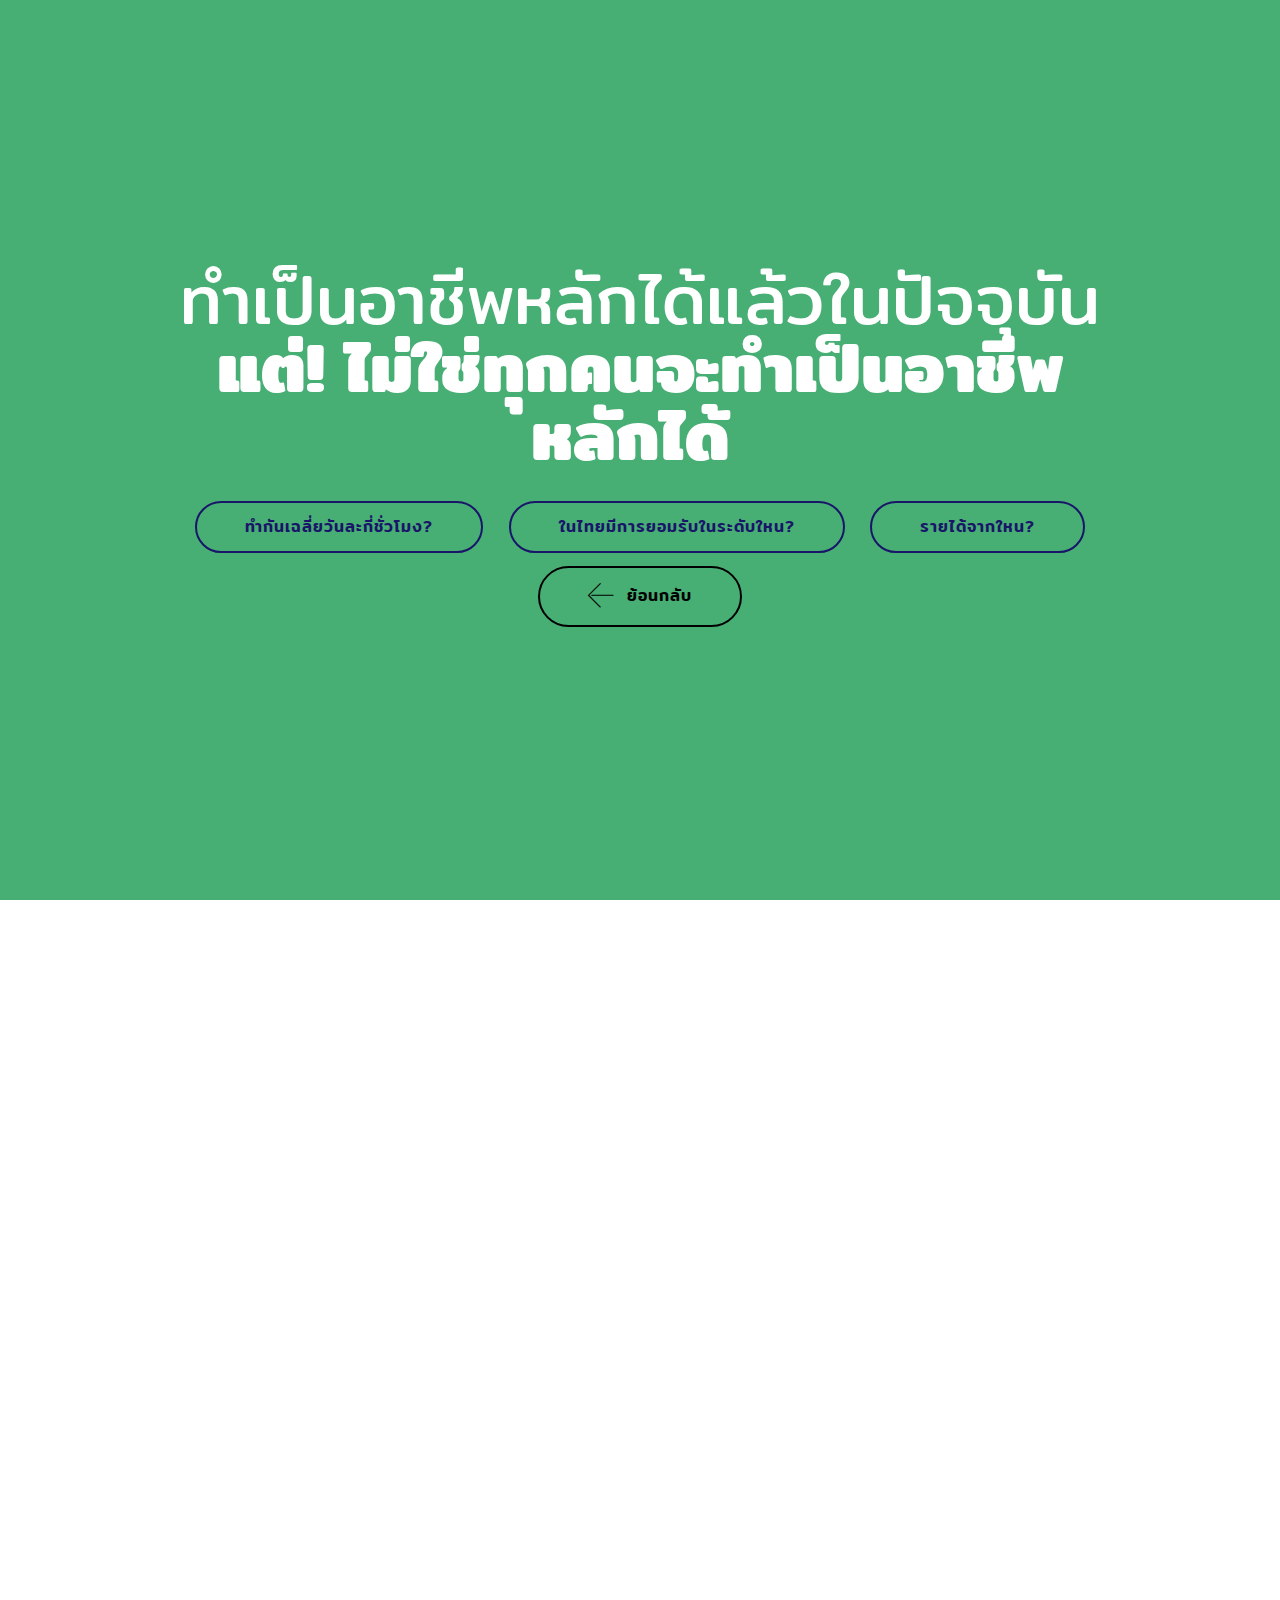
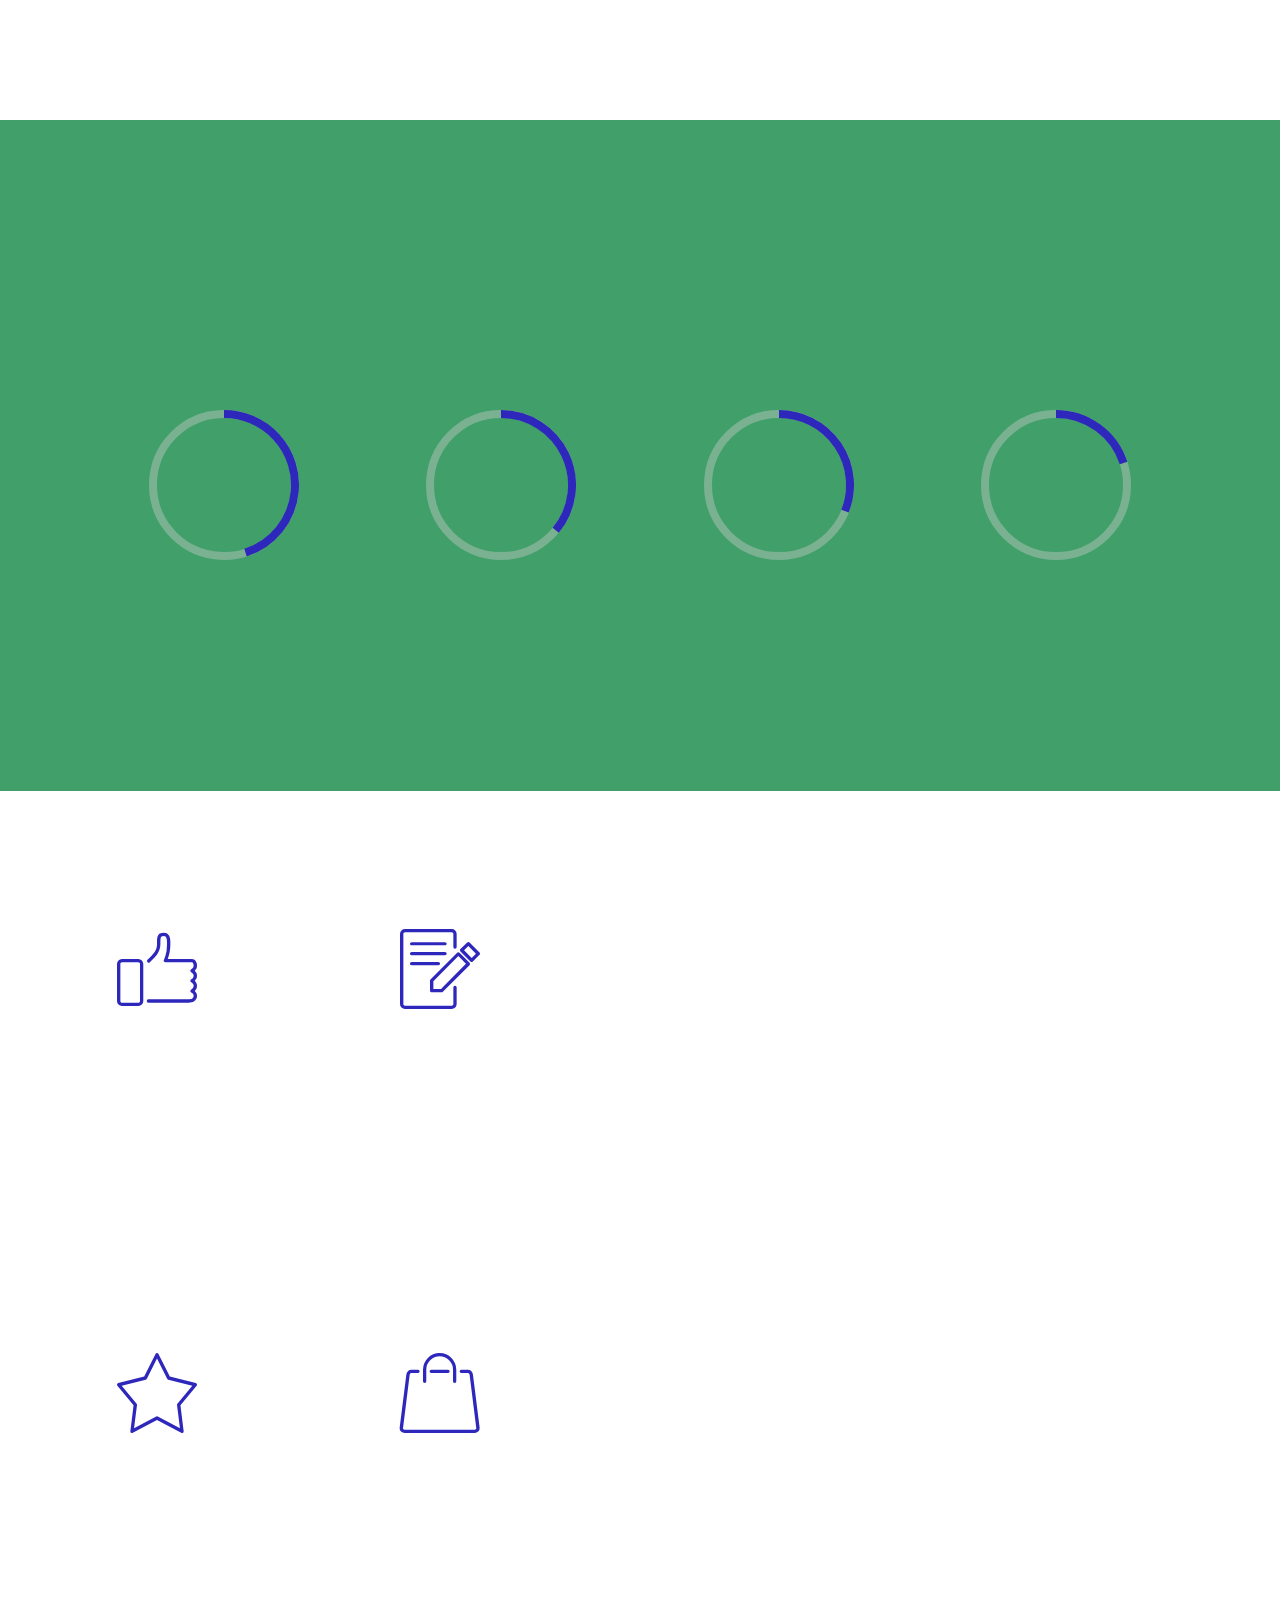
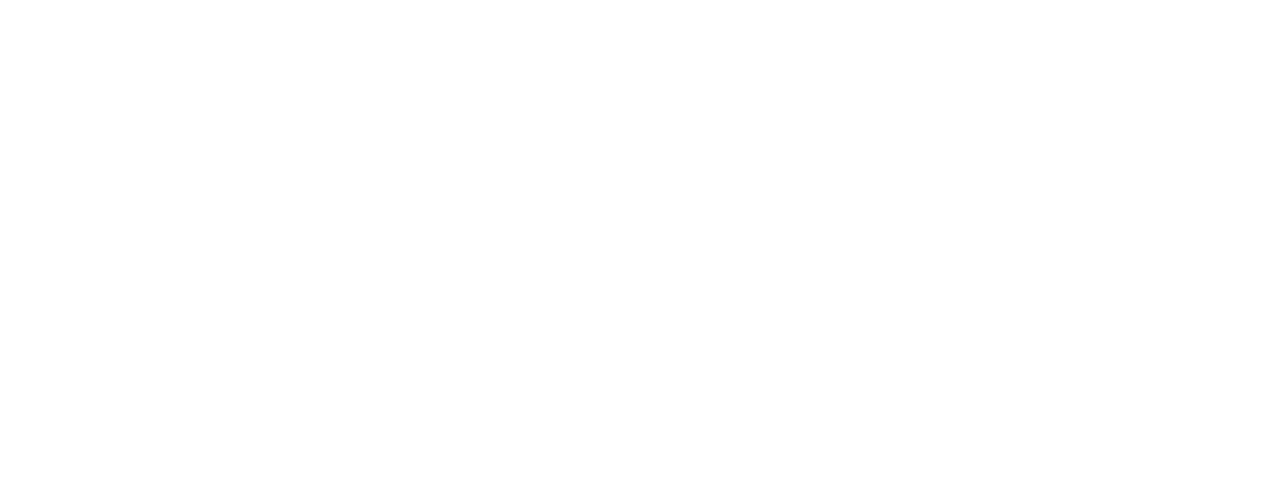
==== page1.html @ e16008a6 "create github pages" ====
<!DOCTYPE html>
<html  >
<head>
  <!-- Site made with Mobirise Website Builder v4.10.15, https://mobirise.com -->
  <meta charset="UTF-8">
  <meta http-equiv="X-UA-Compatible" content="IE=edge">
  <meta name="generator" content="Mobirise v4.10.15, mobirise.com">
  <meta name="viewport" content="width=device-width, initial-scale=1, minimum-scale=1">
  <link rel="shortcut icon" href="assets/images/logo4.png" type="image/x-icon">
  <meta name="description" content="Web Page Maker Description">
  
  <title>Page 1</title>
  <link rel="stylesheet" href="assets/web/assets/mobirise-icons/mobirise-icons.css">
  <link rel="stylesheet" href="assets/bootstrap/css/bootstrap.min.css">
  <link rel="stylesheet" href="assets/bootstrap/css/bootstrap-grid.min.css">
  <link rel="stylesheet" href="assets/bootstrap/css/bootstrap-reboot.min.css">
  <link rel="stylesheet" href="assets/tether/tether.min.css">
  <link rel="stylesheet" href="assets/animatecss/animate.min.css">
  <link rel="stylesheet" href="assets/as-pie-progress/css/progress.min.css">
  <link rel="stylesheet" href="assets/theme/css/style.css">
  <link rel="preload" as="style" href="assets/mobirise/css/mbr-additional.css"><link rel="stylesheet" href="assets/mobirise/css/mbr-additional.css" type="text/css">
  
  
  
</head>
<body>
  <section class="header1 cid-rEwu35DX99 mbr-fullscreen" id="header16-e">

    

    

    <div class="container">
        <div class="row justify-content-md-center">
            <div class="col-md-10 align-center">
                <h1 class="mbr-section-title mbr-bold pb-3 mbr-fonts-style display-1"><span style="font-weight: normal;">ทำเป็นอาชีพหลักได้แล้วในปัจจุบัน </span>แต่! ไม่ใช่ทุกคนจะทำเป็นอาชีพหลักได้&nbsp;</h1>
                
                
                <div class="mbr-section-btn"><a class="btn btn-md btn-primary-outline display-4" href="page1.html#features18-g">ทำกันเฉลี่ยวันละกี่ชั่วโมง?</a> <a class="btn btn-md btn-primary-outline display-4" href="page1.html#progress-bars3-h">ในไทยมีการยอมรับในระดับใหน?</a> <a class="btn btn-md btn-primary-outline display-4" href="page1.html#counters2-j">รายได้จากใหน?</a> <a class="btn btn-md btn-black-outline display-4" href="index.html#header16-8"><span class="mbri-left mbr-iconfont mbr-iconfont-btn"></span>ย้อนกลับ</a></div>
            </div>
        </div>
    </div>

</section>

<section class="engine"><a href="https://mobirise.info/e">make your own website for free</a></section><section class="features18 popup-btn-cards cid-rEwyygquPa" id="features18-g">

    

    
    <div class="container">
        <h2 class="mbr-section-title pb-3 align-center mbr-fonts-style display-2"><strong>
            ทำกันเฉลี่ยวันละกี่ชั่วโมง?
        </strong></h2>
        <h3 class="mbr-section-subtitle display-5 align-center mbr-fonts-style mbr-light">ตามปกติจะขึ่นอยู่กับเกมส์ที่เล่นโดยเฉลี่ยการเล่นจะอยู่ที่ 1 ชั่วโมงขึ้นไปต่อการ Live stream หนึ่งรอบ</h3>
        <div class="media-container-row pt-5 ">
            <div class="card p-3 col-12 col-md-6 col-lg-4">
                <div class="card-wrapper ">
                    <div class="card-img">
                        <div class="mbr-overlay"></div>
                        
                        <img src="assets/images/-300x168.jpg" alt="Mobirise" title="">
                    </div>
                    
                </div>
            </div>
            <div class="card p-3 col-12 col-md-6 col-lg-4">
                <div class="card-wrapper">
                    <div class="card-img">
                        <div class="mbr-overlay"></div>
                        
                        <img src="assets/images/-2-292x173.jpg" alt="Mobirise" title="">
                    </div>
                    
                </div>
            </div>

            <div class="card p-3 col-12 col-md-6 col-lg-4">
                <div class="card-wrapper">
                    <div class="card-img">
                        <div class="mbr-overlay"></div>
                        
                        <img src="assets/images/722x371-3x-676x347.jpg" alt="Mobirise" title="">
                    </div>
                    
                </div>
            </div>

            
        </div>
    </div>
</section>

<section class="mbr-section content8 cid-rEwJ6Wqmtg" id="content8-m">

    

    <div class="container">
        <div class="media-container-row title">
            <div class="col-12 col-md-8">
                <div class="mbr-section-btn align-center"><a class="btn btn-black-outline display-4" href="page1.html#header16-e"><span class="mbri-up mbr-iconfont mbr-iconfont-btn"></span>ย้อนกลับ</a></div>
            </div>
        </div>
    </div>
</section>

<section class="progress-bars3 cid-rEwzqgrZyj" id="progress-bars3-h">
 
     

    
    
    <div class="container">
        <h2 class="mbr-section-title pb-3 align-center mbr-fonts-style display-2"><strong>
            ในไทยมีการยอมรับในระดับใหน?
        </strong></h2>

        <h3 class="mbr-section-subtitle mbr-fonts-style display-5">ปัจจุบันมีการให้ความสนใจมากขึ้นดูได้ขากข้อมูลกสรดู Video Streaming (98%) ข้อมูลจาก <strong><a href="https://www.marketingoops.com/reports/global-and-thailand-digital-trend-2019/">คลิก</a></strong></h3>
    
        <div class="media-container-row pt-5 mt-2">
            <div class="card p-3 align-center">
                <div class="wrap">
                    <div class="pie_progress progress1" role="progressbar" data-goal="53">
                        <p class="pie_progress__number mbr-fonts-style display-5">53%</p>
                    </div>
                </div> 
                <div class="mbr-crt-title pt-3">
                    <h4 class="card-title py-2 mbr-fonts-style display-5">
                        ทีวีออนไลน์
                    </h4>
                </div>                 
            </div>

            <div class="card p-3 align-center">
                <div class="wrap">
                    <div class="pie_progress progress2" role="progressbar" data-goal="36">
                        <p class="pie_progress__number mbr-fonts-style display-5">36%</p>
                    </div>
                </div> 
                <div class="mbr-crt-title pt-3">
                    <h4 class="card-title py-2 mbr-fonts-style display-5">Game Streaming</h4>
                </div>                 
            </div>

            <div class="card p-3 align-center">
                <div class="wrap">
                    <div class="pie_progress progress3" role="progressbar" data-goal="31">
                        <p class="pie_progress__number mbr-fonts-style display-5"></p>
                    </div>
                </div> 
                <div class="mbr-crt-title pt-3">
                    <h4 class="card-title py-2 mbr-fonts-style display-5">ดู Live Game Streaming</h4>
                </div>                 
            </div>

            <div class="card p-3 align-center">
                <div class="wrap">
                    <div class="pie_progress progress4" role="progressbar" data-goal="20">
                        <p class="pie_progress__number mbr-fonts-style display-5"></p>
                    </div>
                </div> 
                <div class="mbr-crt-title pt-3">
                    <h4 class="card-title py-2 mbr-fonts-style display-5">ดูการแข่งขัน <br>E-Sport</h4>
                </div>                 
            </div>

            

            
        </div>
</div></section>

<section class="counters2 counters cid-rEwF3wjuzV" id="counters2-j">

    

    

    <div class="container pt-4 mt-2">
        <div class="media-container-row">
            <div class="media-block" style="width: 49%;">
                <h2 class="mbr-section-title pb-3 align-left mbr-fonts-style display-2"><strong>
                    รายได้จากใหน ?
                </strong></h2>
                <h3 class="mbr-section-subtitle pb-5 align-left mbr-fonts-style display-5">
                    ภาพการซื้อดาวใน facebook</h3>
                <div class="mbr-figure">
                    <img src="assets/images/36285405-841039262762865-1283613047276961792-n-650x520.jpg" alt="" title="">
                </div>
            </div>
            <div class="cards-block">
                <div class="cards-container">
                    <div class="card px-3 align-left col-12 col-md-6">
                        <div class="panel-item p-3">
                            <div class="card-img pb-3">
                                <span class="mbr-iconfont pr-2 mbri-like" style="color: rgb(46, 39, 188); fill: rgb(46, 39, 188);"></span>
                                <h3 class="count py-3 mbr-fonts-style display-2">ยอดคนดู</h3>
                            </div>
                            <div class="card-text">
                                
                                <p class="mbr-content-text mbr-fonts-style display-7">
                                    ยอดคนดูบางช่องทางคิดตาม จำนวนการดูการ Live stream</p>
                            </div>
                        </div>
                    </div>
                    <div class="card px-3 align-left col-12 col-md-6">
                        <div class="panel-item p-3">
                            <div class="card-img pb-3">
                                <span class="mbr-iconfont pr-2 mbri-edit" style="color: rgb(46, 39, 188); fill: rgb(46, 39, 188);"></span>
                                <h3 class="count py-3 mbr-fonts-style display-2">สัญญา</h3>
                            </div>
                            <div class="card-text">
                                
                                <p class="mbr-content-text mbr-fonts-style display-7">
                                    ช่องทางการ Live stream ให้สัญญากับ streamer เพื่อเข้ามาทำการ Live stream กับตน</p>
                            </div>
                        </div>
                    </div>
                    <div class="card px-3 align-left col-12 col-md-6">
                        <div class="panel-item p-3">
                            <div class="card-img pb-3">
                                <span class="mbr-iconfont pr-2 mbri-star" style="color: rgb(46, 39, 188); fill: rgb(46, 39, 188);"></span>
                                <h3 class="count py-3 mbr-fonts-style display-2">การสนับสนุน</h3>
                            </div>
                            <div class="card-text">
                                
                                <p class="mbr-content-text mbr-fonts-style display-7">
                                        คือการ donate เพื่อสนับสนุนให้ตยที่เป็น streamer มีช่องทางรายได้เพิ่มตามความชอบ</p>
                            </div>
                        </div>
                    </div>
                    <div class="card px-3 align-left col-12 col-md-6">
                        <div class="panel-item p-3">
                            <div class="card-img pb-3">
                                <span class="mbr-iconfont pr-2 mbri-shopping-bag" style="color: rgb(46, 39, 188); fill: rgb(46, 39, 188);"></span>
                                <h3 class="count py-3 mbr-fonts-style display-2">Sponser</h3>
                            </div>
                            <div class="card-texts">
                                
                                <p class="mbr-content-text mbr-fonts-style display-7">เจ้าของสินค้านำมาให้ streamer<br>โปรโมทของให้</p>
                            </div>
                        </div>
                    </div>
                </div>
            </div>
        </div>
    </div>
</section>

<section class="mbr-section content8 cid-rEwIGgQJHx" id="content8-l">

    

    <div class="container">
        <div class="media-container-row title">
            <div class="col-12 col-md-8">
                <div class="mbr-section-btn align-center"><a class="btn btn-black-outline display-4" href="page1.html#header16-e"><span class="mbri-up mbr-iconfont mbr-iconfont-btn"></span>ย้อนกลับ</a></div>
            </div>
        </div>
    </div>
</section>


  <script src="assets/web/assets/jquery/jquery.min.js"></script>
  <script src="assets/popper/popper.min.js"></script>
  <script src="assets/bootstrap/js/bootstrap.min.js"></script>
  <script src="assets/tether/tether.min.js"></script>
  <script src="assets/viewportchecker/jquery.viewportchecker.js"></script>
  <script src="assets/mbr-popup-btns/mbr-popup-btns.js"></script>
  <script src="assets/as-pie-progress/jquery-as-pie-progress.min.js"></script>
  <script src="assets/smoothscroll/smooth-scroll.js"></script>
  <script src="assets/theme/js/script.js"></script>
  
  
 <div id="scrollToTop" class="scrollToTop mbr-arrow-up"><a style="text-align: center;"><i class="mbr-arrow-up-icon mbr-arrow-up-icon-cm cm-icon cm-icon-smallarrow-up"></i></a></div>
    <input name="animation" type="hidden">
  </body>
</html>
---- assets/web/assets/mobirise-icons/mobirise-icons.css ----
@font-face {
  font-family: 'MobiriseIcons';
  src:  url('mobirise-icons.eot?spat4u');
  src:  url('mobirise-icons.eot?spat4u#iefix') format('embedded-opentype'),
    url('mobirise-icons.ttf?spat4u') format('truetype'),
    url('mobirise-icons.woff?spat4u') format('woff'),
    url('mobirise-icons.svg?spat4u#MobiriseIcons') format('svg');
  font-weight: normal;
  font-style: normal;
  font-display: swap;
}

[class^="mbri-"], [class*=" mbri-"] {
  /* use !important to prevent issues with browser extensions that change fonts */
  font-family: MobiriseIcons !important;
  speak: none;
  font-style: normal;
  font-weight: normal;
  font-variant: normal;
  text-transform: none;
  line-height: 1;

  /* Better Font Rendering =========== */
  -webkit-font-smoothing: antialiased;
  -moz-osx-font-smoothing: grayscale;
}

.mbri-add-submenu:before {
  content: "\e900";
}
.mbri-alert:before {
  content: "\e901";
}
.mbri-align-center:before {
  content: "\e902";
}
.mbri-align-justify:before {
  content: "\e903";
}
.mbri-align-left:before {
  content: "\e904";
}
.mbri-align-right:before {
  content: "\e905";
}
.mbri-android:before {
  content: "\e906";
}
.mbri-apple:before {
  content: "\e907";
}
.mbri-arrow-down:before {
  content: "\e908";
}
.mbri-arrow-next:before {
  content: "\e909";
}
.mbri-arrow-prev:before {
  content: "\e90a";
}
.mbri-arrow-up:before {
  content: "\e90b";
}
.mbri-bold:before {
  content: "\e90c";
}
.mbri-bookmark:before {
  content: "\e90d";
}
.mbri-bootstrap:before {
  content: "\e90e";
}
.mbri-briefcase:before {
  content: "\e90f";
}
.mbri-browse:before {
  content: "\e910";
}
.mbri-bulleted-list:before {
  content: "\e911";
}
.mbri-calendar:before {
  content: "\e912";
}
.mbri-camera:before {
  content: "\e913";
}
.mbri-cart-add:before {
  content: "\e914";
}
.mbri-cart-full:before {
  content: "\e915";
}
.mbri-cash:before {
  content: "\e916";
}
.mbri-change-style:before {
  content: "\e917";
}
.mbri-chat:before {
  content: "\e918";
}
.mbri-clock:before {
  content: "\e919";
}
.mbri-close:before {
  content: "\e91a";
}
.mbri-cloud:before {
  content: "\e91b";
}
.mbri-code:before {
  content: "\e91c";
}
.mbri-contact-form:before {
  content: "\e91d";
}
.mbri-credit-card:before {
  content: "\e91e";
}
.mbri-cursor-click:before {
  content: "\e91f";
}
.mbri-cust-feedback:before {
  content: "\e920";
}
.mbri-database:before {
  content: "\e921";
}
.mbri-delivery:before {
  content: "\e922";
}
.mbri-desktop:before {
  content: "\e923";
}
.mbri-devices:before {
  content: "\e924";
}
.mbri-down:before {
  content: "\e925";
}
.mbri-download:before {
  content: "\e989";
}
.mbri-drag-n-drop:before {
  content: "\e927";
}
.mbri-drag-n-drop2:before {
  content: "\e928";
}
.mbri-edit:before {
  content: "\e929";
}
.mbri-edit2:before {
  content: "\e92a";
}
.mbri-error:before {
  content: "\e92b";
}
.mbri-extension:before {
  content: "\e92c";
}
.mbri-features:before {
  content: "\e92d";
}
.mbri-file:before {
  content: "\e92e";
}
.mbri-flag:before {
  content: "\e92f";
}
.mbri-folder:before {
  content: "\e930";
}
.mbri-gift:before {
  content: "\e931";
}
.mbri-github:before {
  content: "\e932";
}
.mbri-globe:before {
  content: "\e933";
}
.mbri-globe-2:before {
  content: "\e934";
}
.mbri-growing-chart:before {
  content: "\e935";
}
.mbri-hearth:before {
  content: "\e936";
}
.mbri-help:before {
  content: "\e937";
}
.mbri-home:before {
  content: "\e938";
}
.mbri-hot-cup:before {
  content: "\e939";
}
.mbri-idea:before {
  content: "\e93a";
}
.mbri-image-gallery:before {
  content: "\e93b";
}
.mbri-image-slider:before {
  content: "\e93c";
}
.mbri-info:before {
  content: "\e93d";
}
.mbri-italic:before {
  content: "\e93e";
}
.mbri-key:before {
  content: "\e93f";
}
.mbri-laptop:before {
  content: "\e940";
}
.mbri-layers:before {
  content: "\e941";
}
.mbri-left-right:before {
  content: "\e942";
}
.mbri-left:before {
  content: "\e943";
}
.mbri-letter:before {
  content: "\e944";
}
.mbri-like:before {
  content: "\e945";
}
.mbri-link:before {
  content: "\e946";
}
.mbri-lock:before {
  content: "\e947";
}
.mbri-login:before {
  content: "\e948";
}
.mbri-logout:before {
  content: "\e949";
}
.mbri-magic-stick:before {
  content: "\e94a";
}
.mbri-map-pin:before {
  content: "\e94b";
}
.mbri-menu:before {
  content: "\e94c";
}
.mbri-mobile:before {
  content: "\e94d";
}
.mbri-mobile2:before {
  content: "\e94e";
}
.mbri-mobirise:before {
  content: "\e94f";
}
.mbri-more-horizontal:before {
  content: "\e950";
}
.mbri-more-vertical:before {
  content: "\e951";
}
.mbri-music:before {
  content: "\e952";
}
.mbri-new-file:before {
  content: "\e953";
}
.mbri-numbered-list:before {
  content: "\e954";
}
.mbri-opened-folder:before {
  content: "\e955";
}
.mbri-pages:before {
  content: "\e956";
}
.mbri-paper-plane:before {
  content: "\e957";
}
.mbri-paperclip:before {
  content: "\e958";
}
.mbri-photo:before {
  content: "\e959";
}
.mbri-photos:before {
  content: "\e95a";
}
.mbri-pin:before {
  content: "\e95b";
}
.mbri-play:before {
  content: "\e95c";
}
.mbri-plus:before {
  content: "\e95d";
}
.mbri-preview:before {
  content: "\e95e";
}
.mbri-print:before {
  content: "\e95f";
}
.mbri-protect:before {
  content: "\e960";
}
.mbri-question:before {
  content: "\e961";
}
.mbri-quote-left:before {
  content: "\e962";
}
.mbri-quote-right:before {
  content: "\e963";
}
.mbri-refresh:before {
  content: "\e964";
}
.mbri-responsive:before {
  content: "\e965";
}
.mbri-right:before {
  content: "\e966";
}
.mbri-rocket:before {
  content: "\e967";
}
.mbri-sad-face:before {
  content: "\e968";
}
.mbri-sale:before {
  content: "\e969";
}
.mbri-save:before {
  content: "\e96a";
}
.mbri-search:before {
  content: "\e96b";
}
.mbri-setting:before {
  content: "\e96c";
}
.mbri-setting2:before {
  content: "\e96d";
}
.mbri-setting3:before {
  content: "\e96e";
}
.mbri-share:before {
  content: "\e96f";
}
.mbri-shopping-bag:before {
  content: "\e970";
}
.mbri-shopping-basket:before {
  content: "\e971";
}
.mbri-shopping-cart:before {
  content: "\e972";
}
.mbri-sites:before {
  content: "\e973";
}
.mbri-smile-face:before {
  content: "\e974";
}
.mbri-speed:before {
  content: "\e975";
}
.mbri-star:before {
  content: "\e976";
}
.mbri-success:before {
  content: "\e977";
}
.mbri-sun:before {
  content: "\e978";
}
.mbri-sun2:before {
  content: "\e979";
}
.mbri-tablet:before {
  content: "\e97a";
}
.mbri-tablet-vertical:before {
  content: "\e97b";
}
.mbri-target:before {
  content: "\e97c";
}
.mbri-timer:before {
  content: "\e97d";
}
.mbri-to-ftp:before {
  content: "\e97e";
}
.mbri-to-local-drive:before {
  content: "\e97f";
}
.mbri-touch-swipe:before {
  content: "\e980";
}
.mbri-touch:before {
  content: "\e981";
}
.mbri-trash:before {
  content: "\e982";
}
.mbri-underline:before {
  content: "\e983";
}
.mbri-unlink:before {
  content: "\e984";
}
.mbri-unlock:before {
  content: "\e985";
}
.mbri-up-down:before {
  content: "\e986";
}
.mbri-up:before {
  content: "\e987";
}
.mbri-update:before {
  content: "\e988";
}
.mbri-upload:before {
 content: "\e926"; 
}
.mbri-user:before {
  content: "\e98a";
}
.mbri-user2:before {
  content: "\e98b";
}
.mbri-users:before {
  content: "\e98c";
}
.mbri-video:before {
  content: "\e98d";
}
.mbri-video-play:before {
  content: "\e98e";
}
.mbri-watch:before {
  content: "\e98f";
}
.mbri-website-theme:before {
  content: "\e990";
}
.mbri-wifi:before {
  content: "\e991";
}
.mbri-windows:before {
  content: "\e992";
}
.mbri-zoom-out:before {
  content: "\e993";
}
.mbri-redo:before {
  content: "\e994";
}
.mbri-undo:before {
  content: "\e995";
}
---- assets/as-pie-progress/css/progress.min.css ----
/**
* jQuery asPieProgress
* A jQuery plugin that animate the progress bar
* Compiled: Fri Sep 02 2016 14:07:00 GMT+0800 (CST)
* @version v0.3.4
* @link https://github.com/amazingSurge/jquery-asPieProgress
* @copyright LGPL-3.0
*/
.pie_progress{position:relative;text-align:center;-webkit-transform-style:preserve-3d;transform-style:preserve-3d}.pie_progress svg{margin:0 auto}.pie_progress__content,.pie_progress__icon,.pie_progress__label,.pie_progress__number{position:absolute;top:50%;left:0;width:100%;-webkit-transform:translateY(-50%);-ms-transform:translateY(-50%);transform:translateY(-50%)}.pie_progress__number{font-size:42px}.pie_progress__label{margin-top:32px;font-size:12px}.pie_progress__svg{position:relative;display:inline-block;width:100%;padding-bottom:100%;overflow:hidden;vertical-align:middle}.pie_progress__svg svg{position:absolute;top:0;left:0;display:inline-block}
---- assets/theme/css/style.css ----
/*!
 * Mobirise v4 theme (https://mobirise.com/)
 * Copyright 2017 Mobirise
 */
section {
  background-color: #eeeeee;
}

body {
  font-style: normal;
  line-height: 1.5;
}

section,
.container,
.container-fluid {
  position: relative;
  word-wrap: break-word;
}

a.mbr-iconfont:hover {
  text-decoration: none;
}

.article .lead p,
.article .lead ul,
.article .lead ol,
.article .lead pre,
.article .lead blockquote {
  margin-bottom: 0;
}

ul,
ol,
pre,
blockquote {
  margin-bottom: 2.3125rem;
}

pre {
  background: #f4f4f4;
  padding: 10px 24px;
  white-space: pre-wrap;
}

.inactive {
  -webkit-user-select: none;
  -moz-user-select: none;
  -ms-user-select: none;
  user-select: none;
  pointer-events: none;
  -webkit-user-drag: none;
  user-drag: none;
}

.mbr-section__comments .row {
  justify-content: center;
  -webkit-justify-content: center;
}

a {
  font-style: normal;
  font-weight: 400;
  cursor: pointer;
}

a, a:hover {
  text-decoration: none;
}

figure {
  margin-bottom: 0;
}

body {
  color: #232323;
}

h1,
h2,
h3,
h4,
h5,
h6,
.h1,
.h2,
.h3,
.h4,
.h5,
.h6,
.display-1,
.display-2,
.display-3,
.display-4 {
  line-height: 1;
  word-break: break-word;
  word-wrap: break-word;
}

b,
strong {
  font-weight: bold;
}

blockquote {
  padding: 10px 0 10px 20px;
  position: relative;
  border-left: 2px solid;
  border-color: #ff3366;
}

input:-webkit-autofill, input:-webkit-autofill:hover, input:-webkit-autofill:focus, input:-webkit-autofill:active {
  transition-delay: 9999s;
  transition-property: background-color, color;
}

textarea[type='hidden'] {
  display: none;
}

body {
  position: relative;
}

section {
  background-position: 50% 50%;
  background-repeat: no-repeat;
  background-size: cover;
}

section .mbr-background-video,
section .mbr-background-video-preview {
  position: absolute;
  bottom: 0;
  left: 0;
  right: 0;
  top: 0;
}

.hidden {
  visibility: hidden;
}

.mbr-z-index20 {
  z-index: 20;
}

/*! Base colors */
.mbr-white {
  color: #ffffff;
}

.mbr-black {
  color: #000000;
}

.mbr-bg-white {
  background-color: #ffffff;
}

.mbr-bg-black {
  background-color: #000000;
}

/*! Text-aligns */
.align-left {
  text-align: left;
}

.align-center {
  text-align: center;
}

.align-right {
  text-align: right;
}

@media (max-width: 767px) {
  .align-left,
  .align-center,
  .align-right,
  .mbr-section-btn,
  .mbr-section-title {
    text-align: center;
  }
}

/*! Font-weight  */
.mbr-light {
  font-weight: 300;
}

.mbr-regular {
  font-weight: 400;
}

.mbr-semibold {
  font-weight: 500;
}

.mbr-bold {
  font-weight: 700;
}

/*! Media  */
.media-size-item {
  -webkit-flex: 1 1 auto;
  -moz-flex: 1 1 auto;
  -ms-flex: 1 1 auto;
  -o-flex: 1 1 auto;
  flex: 1 1 auto;
}

.media-content {
  -webkit-flex-basis: 100%;
  flex-basis: 100%;
}

.media-container-row {
  display: -ms-flexbox;
  display: -webkit-flex;
  display: flex;
  -webkit-flex-direction: row;
  -ms-flex-direction: row;
  flex-direction: row;
  -webkit-flex-wrap: wrap;
  -ms-flex-wrap: wrap;
  flex-wrap: wrap;
  -webkit-justify-content: center;
  -ms-flex-pack: center;
  justify-content: center;
  -webkit-align-content: center;
  -ms-flex-line-pack: center;
  align-content: center;
  -webkit-align-items: start;
  -ms-flex-align: start;
  align-items: start;
}

.media-container-row .media-size-item {
  width: 400px;
}

.media-container-column {
  display: -ms-flexbox;
  display: -webkit-flex;
  display: flex;
  -webkit-flex-direction: column;
  -ms-flex-direction: column;
  flex-direction: column;
  -webkit-flex-wrap: wrap;
  -ms-flex-wrap: wrap;
  flex-wrap: wrap;
  -webkit-justify-content: center;
  -ms-flex-pack: center;
  justify-content: center;
  -webkit-align-content: center;
  -ms-flex-line-pack: center;
  align-content: center;
  -webkit-align-items: stretch;
  -ms-flex-align: stretch;
  align-items: stretch;
}

.media-container-column > * {
  width: 100%;
}

@media (min-width: 992px) {
  .media-container-row {
    -webkit-flex-wrap: nowrap;
    -ms-flex-wrap: nowrap;
    flex-wrap: nowrap;
  }
}

figure {
  overflow: hidden;
}

figure[mbr-media-size] {
  transition: width 0.1s;
}

.mbr-figure img,
.mbr-figure iframe {
  display: block;
  width: 100%;
}

.card {
  background-color: transparent;
  border: none;
}

.card-box {
  width: 100%;
}

.card-img {
  text-align: center;
  flex-shrink: 0;
  -webkit-flex-shrink: 0;
}

.media {
  max-width: 100%;
  margin: 0 auto;
}

.mbr-figure {
  -ms-flex-item-align: center;
  -ms-grid-row-align: center;
  -webkit-align-self: center;
  align-self: center;
}

.media-container > div {
  max-width: 100%;
}

.mbr-figure img,
.card-img img {
  width: 100%;
}

@media (max-width: 991px) {
  .media-size-item {
    width: auto !important;
  }
  .media {
    width: auto;
  }
  .mbr-figure {
    width: 100% !important;
  }
}

/*! Buttons */
.btn {
  font-weight: 500;
  border-width: 2px;
  font-style: normal;
  letter-spacing: 1px;
  margin: .4rem .8rem;
  white-space: normal;
  -webkit-transition: all .3s ease-in-out;
  -moz-transition: all .3s ease-in-out;
  transition: all .3s ease-in-out;
  display: inline-flex;
  align-items: center;
  justify-content: center;
  word-break: break-word;
  -webkit-align-items: center;
  -webkit-justify-content: center;
  display: -webkit-inline-flex;
}

.btn-sm {
  font-weight: 500;
  letter-spacing: 1px;
  -webkit-transition: all .3s ease-in-out;
  -moz-transition: all .3s ease-in-out;
  transition: all .3s ease-in-out;
}

.btn-md {
  font-weight: 500;
  letter-spacing: 1px;
  margin: .4rem .8rem !important;
  -webkit-transition: all .3s ease-in-out;
  -moz-transition: all .3s ease-in-out;
  transition: all .3s ease-in-out;
}

.btn-lg {
  font-weight: 500;
  letter-spacing: 1px;
  margin: .4rem .8rem !important;
  -webkit-transition: all .3s ease-in-out;
  -moz-transition: all .3s ease-in-out;
  transition: all .3s ease-in-out;
}

.mbr-section-btn {
  margin-left: -0.25rem;
  margin-right: -0.25rem;
  font-size: 0;
}

nav .mbr-section-btn {
  margin-left: 0rem;
  margin-right: 0rem;
}

.btn-form {
  border-radius: 0;
}

.btn-form:hover {
  cursor: pointer;
}

/*! Btn icon margin */
.btn .mbr-iconfont,
.btn.btn-sm .mbr-iconfont {
  cursor: pointer;
  margin-right: 0.5rem;
}

.btn.btn-md .mbr-iconfont,
.btn.btn-md .mbr-iconfont {
  margin-right: 0.8rem;
}

.mbr-regular {
  font-weight: 400;
}

.mbr-semibold {
  font-weight: 500;
}

.mbr-bold {
  font-weight: 700;
}

[type='submit'] {
  -webkit-appearance: none;
}

/*! Full-screen */
.mbr-fullscreen .mbr-overlay {
  min-height: 100vh;
}

.mbr-fullscreen {
  display: flex;
  display: -webkit-flex;
  display: -moz-flex;
  display: -ms-flex;
  display: -o-flex;
  align-items: center;
  -webkit-align-items: center;
  min-height: 100vh;
  padding-top: 3rem;
  padding-bottom: 3rem;
}

/*! Map */
.map {
  height: 25rem;
  position: relative;
}

.map iframe {
  width: 100%;
  height: 100%;
}

.mbr-overlay {
  background-color: #000;
  bottom: 0;
  left: 0;
  opacity: .5;
  position: absolute;
  right: 0;
  top: 0;
  z-index: 0;
  pointer-events: none;
}

/* Form */
blockquote {
  font-style: italic;
  padding: 10px 0 10px 20px;
  font-size: 1.09rem;
  position: relative;
  border-width: 3px;
}

.form-control {
  background-color: #f5f5f5;
  box-shadow: none;
  color: #565656;
  line-height: 1.43;
  min-height: 3.5em;
  padding: 1.07em .5em;
}

.form-control, .form-control:focus {
  border: 1px solid #e8e8e8;
}

.form-active .form-control:invalid {
  border-color: red;
}

.form-control-label {
  position: relative;
  cursor: pointer;
  margin-bottom: .357em;
  padding: 0;
}

.alert {
  color: #ffffff;
  border-radius: 0;
  border: 0;
  font-size: .875rem;
  line-height: 1.5;
  margin-bottom: 1.875rem;
  padding: 1.25rem;
  position: relative;
}

.alert.alert-form::after {
  background-color: inherit;
  bottom: -7px;
  content: "";
  display: block;
  height: 14px;
  left: 50%;
  margin-left: -7px;
  position: absolute;
  transform: rotate(45deg);
  width: 14px;
  -webkit-transform: rotate(45deg);
}

.form-asterisk {
  font-family: initial;
  position: absolute;
  top: -2px;
  font-weight: normal;
}

/*! Scroll to top arrow */
#scrollToTop a i:before {
  content: '';
  position: absolute;
  height: 40%;
  top: 25%;
  background: #fff;
  width: 2px;
  left: calc(50% - 1px);
}

#scrollToTop a i:after {
  content: '';
  position: absolute;
  display: block;
  border-top: 2px solid #fff;
  border-right: 2px solid #fff;
  width: 40%;
  height: 40%;
  left: 30%;
  bottom: 30%;
  transform: rotate(135deg);
  -webkit-transform: rotate(135deg);
}

.mbr-arrow-up {
  bottom: 25px;
  right: 90px;
  position: fixed;
  text-align: right;
  z-index: 5000;
  color: #ffffff;
  font-size: 32px;
  transform: rotate(180deg);
  -webkit-transform: rotate(180deg);
}

.mbr-arrow-up a {
  background: rgba(0, 0, 0, 0.2);
  border-radius: 3px;
  color: #fff;
  display: inline-block;
  height: 60px;
  width: 60px;
  outline-style: none !important;
  position: relative;
  text-decoration: none;
  transition: all 0.3s ease-in-out;
  cursor: pointer;
  text-align: center;
}

.mbr-arrow-up a:hover {
  background-color: rgba(0, 0, 0, 0.4);
}

.mbr-arrow-up a i {
  line-height: 60px;
}

.mbr-arrow-up-icon {
  display: block;
  color: #fff;
}

.mbr-arrow-up-icon::before {
  content: '\203a';
  display: inline-block;
  font-family: serif;
  font-size: 32px;
  line-height: 1;
  font-style: normal;
  position: relative;
  top: 6px;
  left: -4px;
  -webkit-transform: rotate(-90deg);
  transform: rotate(-90deg);
}

/*! Arrow Down */
.mbr-arrow {
  position: absolute;
  bottom: 45px;
  left: 50%;
  width: 60px;
  height: 60px;
  cursor: pointer;
  background-color: rgba(80, 80, 80, 0.5);
  border-radius: 50%;
  -webkit-transform: translateX(-50%);
  transform: translateX(-50%);
}

.mbr-arrow > a {
  display: inline-block;
  text-decoration: none;
  outline-style: none;
  -webkit-animation: arrowdown 1.7s ease-in-out infinite;
  animation: arrowdown 1.7s ease-in-out infinite;
}

.mbr-arrow > a > i {
  position: absolute;
  top: -2px;
  left: 15px;
  font-size: 2rem;
}

@keyframes arrowdown {
  0% {
    transform: translateY(0px);
    -webkit-transform: translateY(0px);
  }
  50% {
    transform: translateY(-5px);
    -webkit-transform: translateY(-5px);
  }
  100% {
    transform: translateY(0px);
    -webkit-transform: translateY(0px);
  }
}

@-webkit-keyframes arrowdown {
  0% {
    transform: translateY(0px);
    -webkit-transform: translateY(0px);
  }
  50% {
    transform: translateY(-5px);
    -webkit-transform: translateY(-5px);
  }
  100% {
    transform: translateY(0px);
    -webkit-transform: translateY(0px);
  }
}

@media (max-width: 500px) {
  .mbr-arrow-up {
    left: 50%;
    right: auto;
    transform: translateX(-50%) rotate(180deg);
    -webkit-transform: translateX(-50%) rotate(180deg);
  }
}

/*Gradients animation*/
@keyframes gradient-animation {
  from {
    background-position: 0% 100%;
    animation-timing-function: ease-in-out;
  }
  to {
    background-position: 100% 0%;
    animation-timing-function: ease-in-out;
  }
}

@-webkit-keyframes gradient-animation {
  from {
    background-position: 0% 100%;
    animation-timing-function: ease-in-out;
  }
  to {
    background-position: 100% 0%;
    animation-timing-function: ease-in-out;
  }
}

.bg-gradient {
  background-size: 200% 200%;
  animation: gradient-animation 5s infinite alternate;
  -webkit-animation: gradient-animation 5s infinite alternate;
}

.menu .navbar-brand {
  display: -webkit-flex;
}

.menu .navbar-brand span {
  display: flex;
  display: -webkit-flex;
}

.menu .navbar-brand .navbar-caption-wrap {
  display: -webkit-flex;
}

.menu .navbar-brand .navbar-logo img {
  display: -webkit-flex;
}

@media (min-width: 768px) and (max-width: 1023px) {
  .menu .navbar-toggleable-sm .navbar-nav {
    display: -webkit-box;
    display: -webkit-flex;
    display: -ms-flexbox;
  }
}

@media (max-width: 1023px) {
  .menu .navbar-collapse {
    max-height: 93.5vh;
  }
  .menu .navbar-collapse.show {
    overflow: auto;
  }
}

@media (min-width: 1024px) {
  .menu .navbar-nav.nav-dropdown {
    display: -webkit-flex;
  }
  .menu .navbar-toggleable-sm .navbar-collapse {
    display: -webkit-flex !important;
  }
  .menu .collapsed .navbar-collapse {
    max-height: 93.5vh;
  }
  .menu .collapsed .navbar-collapse.show {
    overflow: auto;
  }
}

@media (max-width: 767px) {
  .menu .navbar-collapse {
    max-height: 80vh;
  }
}

/* Others*/
.note-check a[data-value=Rubik] {
  font-style: normal;
}

.mbr-arrow a {
  color: #ffffff;
}

@media (max-width: 767px) {
  .mbr-arrow {
    display: none;
  }
}

.navbar {
  display: -webkit-flex;
  -webkit-flex-wrap: wrap;
  -webkit-align-items: center;
  -webkit-justify-content: space-between;
}

.navbar-collapse {
  -webkit-flex-basis: 100%;
  -webkit-flex-grow: 1;
  -webkit-align-items: center;
}

.nav-dropdown .link {
  padding: 0.667em 1.667em !important;
  margin: 0 !important;
}

.nav {
  display: -webkit-flex;
  -webkit-flex-wrap: wrap;
}

.row {
  display: -webkit-flex;
  -webkit-flex-wrap: wrap;
}

.justify-content-center {
  -webkit-justify-content: center;
}

.form-inline {
  display: -webkit-flex;
  -webkit-flex-flow: row wrap;
  -webkit-align-items: center;
}

.card-wrapper {
  -webkit-flex: 1;
}

.carousel-control {
  z-index: 10;
  display: -webkit-flex;
  -webkit-align-items: center;
  -webkit-justify-content: center;
}

.carousel-controls {
  display: -webkit-flex;
}

.media {
  display: -webkit-flex;
}

.form-group:focus {
  outline: none;
}

.jq-selectbox__select {
  padding: 1.07em 0.5em;
  position: absolute;
  top: 0;
  left: 0;
  width: 100%;
}

.jq-selectbox__dropdown {
  position: absolute;
  top: 100% !important;
  left: 0 !important;
  width: 100% !important;
}

.jq-selectbox__trigger-arrow {
  transform: translateY(-50%);
}

.jq-selectbox li {
  padding: 1.07em 0.5em;
}

input[type='range'] {
  padding-left: 0 !important;
  padding-right: 0 !important;
}

.modal-dialog,
.modal-content {
  height: 100%;
}

.modal-dialog .carousel-inner {
  height: 100%;
}

.carousel-item {
  text-align: center;
}

.carousel-item img {
  margin: auto;
}

.navbar-toggler {
  -webkit-align-self: flex-start;
  -ms-flex-item-align: start;
  align-self: flex-start;
  padding: 0.25rem 0.75rem;
  font-size: 1.25rem;
  line-height: 1;
  background: transparent;
  border: 1px solid transparent;
  -webkit-border-radius: 0.25rem;
  border-radius: 0.25rem;
}

.navbar-toggler:focus,
.navbar-toggler:hover {
  text-decoration: none;
}

.navbar-toggler-icon {
  display: inline-block;
  width: 1.5em;
  height: 1.5em;
  vertical-align: middle;
  content: '';
  background: no-repeat center center;
  -webkit-background-size: 100% 100%;
  -o-background-size: 100% 100%;
  background-size: 100% 100%;
}

.navbar-toggler-left {
  position: absolute;
  left: 1rem;
}

.navbar-toggler-right {
  position: absolute;
  right: 1rem;
}

@media (max-width: 575px) {
  .navbar-toggleable .navbar-nav .dropdown-menu {
    position: static;
    float: none;
  }
  .navbar-toggleable > .container {
    padding-right: 0;
    padding-left: 0;
  }
}

@media (min-width: 576px) {
  .navbar-toggleable {
    -webkit-box-orient: horizontal;
    -webkit-box-direction: normal;
    -webkit-flex-direction: row;
    -ms-flex-direction: row;
    flex-direction: row;
    -webkit-flex-wrap: nowrap;
    -ms-flex-wrap: nowrap;
    flex-wrap: nowrap;
    -webkit-box-align: center;
    -webkit-align-items: center;
    -ms-flex-align: center;
    align-items: center;
  }
  .navbar-toggleable .navbar-nav {
    -webkit-box-orient: horizontal;
    -webkit-box-direction: normal;
    -webkit-flex-direction: row;
    -ms-flex-direction: row;
    flex-direction: row;
  }
  .navbar-toggleable .navbar-nav .nav-link {
    padding-right: 0.5rem;
    padding-left: 0.5rem;
  }
  .navbar-toggleable > .container {
    display: -webkit-box;
    display: -webkit-flex;
    display: -ms-flexbox;
    display: flex;
    -webkit-flex-wrap: nowrap;
    -ms-flex-wrap: nowrap;
    flex-wrap: nowrap;
    -webkit-box-align: center;
    -webkit-align-items: center;
    -ms-flex-align: center;
    align-items: center;
  }
  .navbar-toggleable .navbar-collapse {
    display: -webkit-box !important;
    display: -webkit-flex !important;
    display: -ms-flexbox !important;
    display: flex !important;
    width: 100%;
  }
  .navbar-toggleable .navbar-toggler {
    display: none;
  }
}

@media (max-width: 767px) {
  .navbar-toggleable-sm .navbar-nav .dropdown-menu {
    position: static;
    float: none;
  }
  .navbar-toggleable-sm > .container {
    padding-right: 0;
    padding-left: 0;
  }
}

@media (min-width: 768px) {
  .navbar-toggleable-sm {
    -webkit-box-orient: horizontal;
    -webkit-box-direction: normal;
    -webkit-flex-direction: row;
    -ms-flex-direction: row;
    flex-direction: row;
    -webkit-flex-wrap: nowrap;
    -ms-flex-wrap: nowrap;
    flex-wrap: nowrap;
    -webkit-box-align: center;
    -webkit-align-items: center;
    -ms-flex-align: center;
    align-items: center;
  }
  .navbar-toggleable-sm .navbar-nav {
    -webkit-box-orient: horizontal;
    -webkit-box-direction: normal;
    -webkit-flex-direction: row;
    -ms-flex-direction: row;
    flex-direction: row;
  }
  .navbar-toggleable-sm .navbar-nav .nav-link {
    padding-right: 0.5rem;
    padding-left: 0.5rem;
  }
  .navbar-toggleable-sm > .container {
    display: -webkit-box;
    display: -webkit-flex;
    display: -ms-flexbox;
    display: flex;
    -webkit-flex-wrap: nowrap;
    -ms-flex-wrap: nowrap;
    flex-wrap: nowrap;
    -webkit-box-align: center;
    -webkit-align-items: center;
    -ms-flex-align: center;
    align-items: center;
  }
  .navbar-toggleable-sm .navbar-collapse {
    display: none;
    width: 100%;
  }
  .navbar-toggleable-sm .navbar-toggler {
    display: none;
  }
}

@media (max-width: 1023px) {
  .navbar-toggleable-md .navbar-nav .dropdown-menu {
    position: static;
    float: none;
  }
  .navbar-toggleable-md > .container {
    padding-right: 0;
    padding-left: 0;
  }
}

@media (min-width: 1024px) {
  .navbar-toggleable-md {
    -webkit-box-orient: horizontal;
    -webkit-box-direction: normal;
    -webkit-flex-direction: row;
    -ms-flex-direction: row;
    flex-direction: row;
    -webkit-flex-wrap: nowrap;
    -ms-flex-wrap: nowrap;
    flex-wrap: nowrap;
    -webkit-box-align: center;
    -webkit-align-items: center;
    -ms-flex-align: center;
    align-items: center;
  }
  .navbar-toggleable-md .navbar-nav {
    -webkit-box-orient: horizontal;
    -webkit-box-direction: normal;
    -webkit-flex-direction: row;
    -ms-flex-direction: row;
    flex-direction: row;
  }
  .navbar-toggleable-md .navbar-nav .nav-link {
    padding-right: 0.5rem;
    padding-left: 0.5rem;
  }
  .navbar-toggleable-md > .container {
    display: -webkit-box;
    display: -webkit-flex;
    display: -ms-flexbox;
    display: flex;
    -webkit-flex-wrap: nowrap;
    -ms-flex-wrap: nowrap;
    flex-wrap: nowrap;
    -webkit-box-align: center;
    -webkit-align-items: center;
    -ms-flex-align: center;
    align-items: center;
  }
  .navbar-toggleable-md .navbar-collapse {
    display: -webkit-box !important;
    display: -webkit-flex !important;
    display: -ms-flexbox !important;
    display: flex !important;
    width: 100%;
  }
  .navbar-toggleable-md .navbar-toggler {
    display: none;
  }
}

@media (max-width: 1199px) {
  .navbar-toggleable-lg .navbar-nav .dropdown-menu {
    position: static;
    float: none;
  }
  .navbar-toggleable-lg > .container {
    padding-right: 0;
    padding-left: 0;
  }
}

@media (min-width: 1200px) {
  .navbar-toggleable-lg {
    -webkit-box-orient: horizontal;
    -webkit-box-direction: normal;
    -webkit-flex-direction: row;
    -ms-flex-direction: row;
    flex-direction: row;
    -webkit-flex-wrap: nowrap;
    -ms-flex-wrap: nowrap;
    flex-wrap: nowrap;
    -webkit-box-align: center;
    -webkit-align-items: center;
    -ms-flex-align: center;
    align-items: center;
  }
  .navbar-toggleable-lg .navbar-nav {
    -webkit-box-orient: horizontal;
    -webkit-box-direction: normal;
    -webkit-flex-direction: row;
    -ms-flex-direction: row;
    flex-direction: row;
  }
  .navbar-toggleable-lg .navbar-nav .nav-link {
    padding-right: 0.5rem;
    padding-left: 0.5rem;
  }
  .navbar-toggleable-lg > .container {
    display: -webkit-box;
    display: -webkit-flex;
    display: -ms-flexbox;
    display: flex;
    -webkit-flex-wrap: nowrap;
    -ms-flex-wrap: nowrap;
    flex-wrap: nowrap;
    -webkit-box-align: center;
    -webkit-align-items: center;
    -ms-flex-align: center;
    align-items: center;
  }
  .navbar-toggleable-lg .navbar-collapse {
    display: -webkit-box !important;
    display: -webkit-flex !important;
    display: -ms-flexbox !important;
    display: flex !important;
    width: 100%;
  }
  .navbar-toggleable-lg .navbar-toggler {
    display: none;
  }
}

.navbar-toggleable-xl {
  -webkit-box-orient: horizontal;
  -webkit-box-direction: normal;
  -webkit-flex-direction: row;
  -ms-flex-direction: row;
  flex-direction: row;
  -webkit-flex-wrap: nowrap;
  -ms-flex-wrap: nowrap;
  flex-wrap: nowrap;
  -webkit-box-align: center;
  -webkit-align-items: center;
  -ms-flex-align: center;
  align-items: center;
}

.navbar-toggleable-xl .navbar-nav .dropdown-menu {
  position: static;
  float: none;
}

.navbar-toggleable-xl > .container {
  padding-right: 0;
  padding-left: 0;
}

.navbar-toggleable-xl .navbar-nav {
  -webkit-box-orient: horizontal;
  -webkit-box-direction: normal;
  -webkit-flex-direction: row;
  -ms-flex-direction: row;
  flex-direction: row;
}

.navbar-toggleable-xl .navbar-nav .nav-link {
  padding-right: 0.5rem;
  padding-left: 0.5rem;
}

.navbar-toggleable-xl > .container {
  display: -webkit-box;
  display: -webkit-flex;
  display: -ms-flexbox;
  display: flex;
  -webkit-flex-wrap: nowrap;
  -ms-flex-wrap: nowrap;
  flex-wrap: nowrap;
  -webkit-box-align: center;
  -webkit-align-items: center;
  -ms-flex-align: center;
  align-items: center;
}

.navbar-toggleable-xl .navbar-collapse {
  display: -webkit-box !important;
  display: -webkit-flex !important;
  display: -ms-flexbox !important;
  display: flex !important;
  width: 100%;
}

.navbar-toggleable-xl .navbar-toggler {
  display: none;
}

.card-img {
  width: auto;
}

.menu .navbar.collapsed:not(.beta-menu) {
  flex-direction: column;
  -webkit-flex-direction: column;
}

.carousel-item.active,
.carousel-item-next,
.carousel-item-prev {
  display: -webkit-box;
  display: -webkit-flex;
  display: -ms-flexbox;
  display: flex;
}

.note-air-layout .dropup .dropdown-menu,
.note-air-layout .navbar-fixed-bottom .dropdown .dropdown-menu {
  bottom: initial !important;
}

html,
body {
  height: auto;
  min-height: 100vh;
}

.dropup .dropdown-toggle::after {
  display: none;
}
.engine {
	position: absolute;
	text-indent: -2400px;
	text-align: center;
	padding: 0;
	top: 0;
	left: -2400px;
}
---- assets/mobirise/css/mbr-additional.css ----
@import url(https://fonts.googleapis.com/css?family=Mitr:200,300,400,500,600,700&display=swap);
@import url(https://fonts.googleapis.com/css?family=Rubik:300,300i,400,400i,500,500i,700,700i,900,900i&display=swap);





body {
  font-family: Rubik;
}
.display-1 {
  font-family: 'Mitr', sans-serif;
  font-size: 4.25rem;
  font-display: swap;
}
.display-1 > .mbr-iconfont {
  font-size: 6.8rem;
}
.display-2 {
  font-family: 'Mitr', sans-serif;
  font-size: 3rem;
  font-display: swap;
}
.display-2 > .mbr-iconfont {
  font-size: 4.8rem;
}
.display-4 {
  font-family: 'Mitr', sans-serif;
  font-size: 1rem;
  font-display: swap;
}
.display-4 > .mbr-iconfont {
  font-size: 1.6rem;
}
.display-5 {
  font-family: 'Rubik', sans-serif;
  font-size: 1.6rem;
  font-display: swap;
}
.display-5 > .mbr-iconfont {
  font-size: 2.56rem;
}
.display-7 {
  font-family: 'Mitr', sans-serif;
  font-size: 1.6rem;
  font-display: swap;
}
.display-7 > .mbr-iconfont {
  font-size: 2.56rem;
}
/* ---- Fluid typography for mobile devices ---- */
/* 1.4 - font scale ratio ( bootstrap == 1.42857 ) */
/* 100vw - current viewport width */
/* (48 - 20)  48 == 48rem == 768px, 20 == 20rem == 320px(minimal supported viewport) */
/* 0.65 - min scale variable, may vary */
@media (max-width: 768px) {
  .display-1 {
    font-size: 3.4rem;
    font-size: calc( 2.1374999999999997rem + (4.25 - 2.1374999999999997) * ((100vw - 20rem) / (48 - 20)));
    line-height: calc( 1.4 * (2.1374999999999997rem + (4.25 - 2.1374999999999997) * ((100vw - 20rem) / (48 - 20))));
  }
  .display-2 {
    font-size: 2.4rem;
    font-size: calc( 1.7rem + (3 - 1.7) * ((100vw - 20rem) / (48 - 20)));
    line-height: calc( 1.4 * (1.7rem + (3 - 1.7) * ((100vw - 20rem) / (48 - 20))));
  }
  .display-4 {
    font-size: 0.8rem;
    font-size: calc( 1rem + (1 - 1) * ((100vw - 20rem) / (48 - 20)));
    line-height: calc( 1.4 * (1rem + (1 - 1) * ((100vw - 20rem) / (48 - 20))));
  }
  .display-5 {
    font-size: 1.28rem;
    font-size: calc( 1.21rem + (1.6 - 1.21) * ((100vw - 20rem) / (48 - 20)));
    line-height: calc( 1.4 * (1.21rem + (1.6 - 1.21) * ((100vw - 20rem) / (48 - 20))));
  }
}
/* Buttons */
.btn {
  padding: 1rem 3rem;
  border-radius: 3px;
}
.btn-sm {
  padding: 0.6rem 1.5rem;
  border-radius: 3px;
}
.btn-md {
  padding: 1rem 3rem;
  border-radius: 3px;
}
.btn-lg {
  padding: 1.2rem 3.2rem;
  border-radius: 3px;
}
.bg-primary {
  background-color: #2e27bc !important;
}
.bg-success {
  background-color: #f7ed4a !important;
}
.bg-info {
  background-color: #82786e !important;
}
.bg-warning {
  background-color: #879a9f !important;
}
.bg-danger {
  background-color: #ffffff !important;
}
.btn-primary,
.btn-primary:active {
  background-color: #2e27bc !important;
  border-color: #2e27bc !important;
  color: #ffffff !important;
}
.btn-primary:hover,
.btn-primary:focus,
.btn-primary.focus,
.btn-primary.active {
  color: #ffffff !important;
  background-color: #1e1a7d !important;
  border-color: #1e1a7d !important;
}
.btn-primary.disabled,
.btn-primary:disabled {
  color: #ffffff !important;
  background-color: #1e1a7d !important;
  border-color: #1e1a7d !important;
}
.btn-secondary,
.btn-secondary:active {
  background-color: #ff3366 !important;
  border-color: #ff3366 !important;
  color: #ffffff !important;
}
.btn-secondary:hover,
.btn-secondary:focus,
.btn-secondary.focus,
.btn-secondary.active {
  color: #ffffff !important;
  background-color: #e50039 !important;
  border-color: #e50039 !important;
}
.btn-secondary.disabled,
.btn-secondary:disabled {
  color: #ffffff !important;
  background-color: #e50039 !important;
  border-color: #e50039 !important;
}
.btn-info,
.btn-info:active {
  background-color: #82786e !important;
  border-color: #82786e !important;
  color: #ffffff !important;
}
.btn-info:hover,
.btn-info:focus,
.btn-info.focus,
.btn-info.active {
  color: #ffffff !important;
  background-color: #59524b !important;
  border-color: #59524b !important;
}
.btn-info.disabled,
.btn-info:disabled {
  color: #ffffff !important;
  background-color: #59524b !important;
  border-color: #59524b !important;
}
.btn-success,
.btn-success:active {
  background-color: #f7ed4a !important;
  border-color: #f7ed4a !important;
  color: #3f3c03 !important;
}
.btn-success:hover,
.btn-success:focus,
.btn-success.focus,
.btn-success.active {
  color: #3f3c03 !important;
  background-color: #eadd0a !important;
  border-color: #eadd0a !important;
}
.btn-success.disabled,
.btn-success:disabled {
  color: #3f3c03 !important;
  background-color: #eadd0a !important;
  border-color: #eadd0a !important;
}
.btn-warning,
.btn-warning:active {
  background-color: #879a9f !important;
  border-color: #879a9f !important;
  color: #ffffff !important;
}
.btn-warning:hover,
.btn-warning:focus,
.btn-warning.focus,
.btn-warning.active {
  color: #ffffff !important;
  background-color: #617479 !important;
  border-color: #617479 !important;
}
.btn-warning.disabled,
.btn-warning:disabled {
  color: #ffffff !important;
  background-color: #617479 !important;
  border-color: #617479 !important;
}
.btn-danger,
.btn-danger:active {
  background-color: #ffffff !important;
  border-color: #ffffff !important;
  color: #808080 !important;
}
.btn-danger:hover,
.btn-danger:focus,
.btn-danger.focus,
.btn-danger.active {
  color: #808080 !important;
  background-color: #d9d9d9 !important;
  border-color: #d9d9d9 !important;
}
.btn-danger.disabled,
.btn-danger:disabled {
  color: #808080 !important;
  background-color: #d9d9d9 !important;
  border-color: #d9d9d9 !important;
}
.btn-white {
  color: #333333 !important;
}
.btn-white,
.btn-white:active {
  background-color: #ffffff !important;
  border-color: #ffffff !important;
  color: #808080 !important;
}
.btn-white:hover,
.btn-white:focus,
.btn-white.focus,
.btn-white.active {
  color: #808080 !important;
  background-color: #d9d9d9 !important;
  border-color: #d9d9d9 !important;
}
.btn-white.disabled,
.btn-white:disabled {
  color: #808080 !important;
  background-color: #d9d9d9 !important;
  border-color: #d9d9d9 !important;
}
.btn-black,
.btn-black:active {
  background-color: #333333 !important;
  border-color: #333333 !important;
  color: #ffffff !important;
}
.btn-black:hover,
.btn-black:focus,
.btn-black.focus,
.btn-black.active {
  color: #ffffff !important;
  background-color: #0d0d0d !important;
  border-color: #0d0d0d !important;
}
.btn-black.disabled,
.btn-black:disabled {
  color: #ffffff !important;
  background-color: #0d0d0d !important;
  border-color: #0d0d0d !important;
}
.btn-primary-outline,
.btn-primary-outline:active {
  background: none;
  border-color: #191568;
  color: #191568;
}
.btn-primary-outline:hover,
.btn-primary-outline:focus,
.btn-primary-outline.focus,
.btn-primary-outline.active {
  color: #ffffff;
  background-color: #2e27bc;
  border-color: #2e27bc;
}
.btn-primary-outline.disabled,
.btn-primary-outline:disabled {
  color: #ffffff !important;
  background-color: #2e27bc !important;
  border-color: #2e27bc !important;
}
.btn-secondary-outline,
.btn-secondary-outline:active {
  background: none;
  border-color: #cc0033;
  color: #cc0033;
}
.btn-secondary-outline:hover,
.btn-secondary-outline:focus,
.btn-secondary-outline.focus,
.btn-secondary-outline.active {
  color: #ffffff;
  background-color: #ff3366;
  border-color: #ff3366;
}
.btn-secondary-outline.disabled,
.btn-secondary-outline:disabled {
  color: #ffffff !important;
  background-color: #ff3366 !important;
  border-color: #ff3366 !important;
}
.btn-info-outline,
.btn-info-outline:active {
  background: none;
  border-color: #4b453f;
  color: #4b453f;
}
.btn-info-outline:hover,
.btn-info-outline:focus,
.btn-info-outline.focus,
.btn-info-outline.active {
  color: #ffffff;
  background-color: #82786e;
  border-color: #82786e;
}
.btn-info-outline.disabled,
.btn-info-outline:disabled {
  color: #ffffff !important;
  background-color: #82786e !important;
  border-color: #82786e !important;
}
.btn-success-outline,
.btn-success-outline:active {
  background: none;
  border-color: #d2c609;
  color: #d2c609;
}
.btn-success-outline:hover,
.btn-success-outline:focus,
.btn-success-outline.focus,
.btn-success-outline.active {
  color: #3f3c03;
  background-color: #f7ed4a;
  border-color: #f7ed4a;
}
.btn-success-outline.disabled,
.btn-success-outline:disabled {
  color: #3f3c03 !important;
  background-color: #f7ed4a !important;
  border-color: #f7ed4a !important;
}
.btn-warning-outline,
.btn-warning-outline:active {
  background: none;
  border-color: #55666b;
  color: #55666b;
}
.btn-warning-outline:hover,
.btn-warning-outline:focus,
.btn-warning-outline.focus,
.btn-warning-outline.active {
  color: #ffffff;
  background-color: #879a9f;
  border-color: #879a9f;
}
.btn-warning-outline.disabled,
.btn-warning-outline:disabled {
  color: #ffffff !important;
  background-color: #879a9f !important;
  border-color: #879a9f !important;
}
.btn-danger-outline,
.btn-danger-outline:active {
  background: none;
  border-color: #cccccc;
  color: #cccccc;
}
.btn-danger-outline:hover,
.btn-danger-outline:focus,
.btn-danger-outline.focus,
.btn-danger-outline.active {
  color: #808080;
  background-color: #ffffff;
  border-color: #ffffff;
}
.btn-danger-outline.disabled,
.btn-danger-outline:disabled {
  color: #808080 !important;
  background-color: #ffffff !important;
  border-color: #ffffff !important;
}
.btn-black-outline,
.btn-black-outline:active {
  background: none;
  border-color: #000000;
  color: #000000;
}
.btn-black-outline:hover,
.btn-black-outline:focus,
.btn-black-outline.focus,
.btn-black-outline.active {
  color: #ffffff;
  background-color: #333333;
  border-color: #333333;
}
.btn-black-outline.disabled,
.btn-black-outline:disabled {
  color: #ffffff !important;
  background-color: #333333 !important;
  border-color: #333333 !important;
}
.btn-white-outline,
.btn-white-outline:active,
.btn-white-outline.active {
  background: none;
  border-color: #ffffff;
  color: #ffffff;
}
.btn-white-outline:hover,
.btn-white-outline:focus,
.btn-white-outline.focus {
  color: #333333;
  background-color: #ffffff;
  border-color: #ffffff;
}
.text-primary {
  color: #2e27bc !important;
}
.text-secondary {
  color: #ff3366 !important;
}
.text-success {
  color: #f7ed4a !important;
}
.text-info {
  color: #82786e !important;
}
.text-warning {
  color: #879a9f !important;
}
.text-danger {
  color: #ffffff !important;
}
.text-white {
  color: #ffffff !important;
}
.text-black {
  color: #000000 !important;
}
a.text-primary:hover,
a.text-primary:focus {
  color: #191568 !important;
}
a.text-secondary:hover,
a.text-secondary:focus {
  color: #cc0033 !important;
}
a.text-success:hover,
a.text-success:focus {
  color: #d2c609 !important;
}
a.text-info:hover,
a.text-info:focus {
  color: #4b453f !important;
}
a.text-warning:hover,
a.text-warning:focus {
  color: #55666b !important;
}
a.text-danger:hover,
a.text-danger:focus {
  color: #cccccc !important;
}
a.text-white:hover,
a.text-white:focus {
  color: #b3b3b3 !important;
}
a.text-black:hover,
a.text-black:focus {
  color: #4d4d4d !important;
}
.alert-success {
  background-color: #70c770;
}
.alert-info {
  background-color: #82786e;
}
.alert-warning {
  background-color: #879a9f;
}
.alert-danger {
  background-color: #ffffff;
}
.mbr-section-btn a.btn:not(.btn-form) {
  border-radius: 100px;
}
.mbr-section-btn a.btn:not(.btn-form):hover,
.mbr-section-btn a.btn:not(.btn-form):focus {
  box-shadow: none !important;
}
.mbr-section-btn a.btn:not(.btn-form):hover,
.mbr-section-btn a.btn:not(.btn-form):focus {
  box-shadow: 0 10px 40px 0 rgba(0, 0, 0, 0.2) !important;
  -webkit-box-shadow: 0 10px 40px 0 rgba(0, 0, 0, 0.2) !important;
}
.mbr-gallery-filter li a {
  border-radius: 100px !important;
}
.mbr-gallery-filter li.active .btn {
  background-color: #2e27bc;
  border-color: #2e27bc;
  color: #ffffff;
}
.mbr-gallery-filter li.active .btn:focus {
  box-shadow: none;
}
.nav-tabs .nav-link {
  border-radius: 100px !important;
}
a,
a:hover {
  color: #2e27bc;
}
.mbr-plan-header.bg-primary .mbr-plan-subtitle,
.mbr-plan-header.bg-primary .mbr-plan-price-desc {
  color: #837ee4;
}
.mbr-plan-header.bg-success .mbr-plan-subtitle,
.mbr-plan-header.bg-success .mbr-plan-price-desc {
  color: #ffffff;
}
.mbr-plan-header.bg-info .mbr-plan-subtitle,
.mbr-plan-header.bg-info .mbr-plan-price-desc {
  color: #beb8b2;
}
.mbr-plan-header.bg-warning .mbr-plan-subtitle,
.mbr-plan-header.bg-warning .mbr-plan-price-desc {
  color: #ced6d8;
}
.mbr-plan-header.bg-danger .mbr-plan-subtitle,
.mbr-plan-header.bg-danger .mbr-plan-price-desc {
  color: #ffffff;
}
/* Scroll to top button*/
#scrollToTop a {
  border-radius: 100px;
}
.form-control {
  font-family: 'Mitr', sans-serif;
  font-size: 1.6rem;
  font-display: swap;
}
.form-control > .mbr-iconfont {
  font-size: 2.56rem;
}
blockquote {
  border-color: #2e27bc;
}
/* Forms */
.mbr-form .btn {
  margin: .4rem 0;
}
.mbr-form .input-group-btn a.btn {
  border-radius: 100px !important;
}
.mbr-form .input-group-btn a.btn:hover {
  box-shadow: 0 10px 40px 0 rgba(0, 0, 0, 0.2);
}
.mbr-form .input-group-btn button[type="submit"] {
  border-radius: 100px !important;
  padding: 1rem 3rem;
}
.mbr-form .input-group-btn button[type="submit"]:hover {
  box-shadow: 0 10px 40px 0 rgba(0, 0, 0, 0.2);
}
.form2 .form-control {
  border-top-left-radius: 100px;
  border-bottom-left-radius: 100px;
}
.form2 .input-group-btn a.btn {
  border-top-left-radius: 0 !important;
  border-bottom-left-radius: 0 !important;
}
.form2 .input-group-btn button[type="submit"] {
  border-top-left-radius: 0 !important;
  border-bottom-left-radius: 0 !important;
}
.form3 input[type="email"] {
  border-radius: 100px !important;
}
@media (max-width: 349px) {
  .form2 input[type="email"] {
    border-radius: 100px !important;
  }
  .form2 .input-group-btn a.btn {
    border-radius: 100px !important;
  }
  .form2 .input-group-btn button[type="submit"] {
    border-radius: 100px !important;
  }
}
@media (max-width: 767px) {
  .btn {
    font-size: .75rem !important;
  }
  .btn .mbr-iconfont {
    font-size: 1rem !important;
  }
}
/* Footer */
.mbr-footer-content li::before,
.mbr-footer .mbr-contacts li::before {
  background: #2e27bc;
}
.mbr-footer-content li a:hover,
.mbr-footer .mbr-contacts li a:hover {
  color: #2e27bc;
}
.footer3 input[type="email"],
.footer4 input[type="email"] {
  border-radius: 100px !important;
}
.footer3 .input-group-btn a.btn,
.footer4 .input-group-btn a.btn {
  border-radius: 100px !important;
}
.footer3 .input-group-btn button[type="submit"],
.footer4 .input-group-btn button[type="submit"] {
  border-radius: 100px !important;
}
/* Headers*/
.header13 .form-inline input[type="email"],
.header14 .form-inline input[type="email"] {
  border-radius: 100px;
}
.header13 .form-inline input[type="text"],
.header14 .form-inline input[type="text"] {
  border-radius: 100px;
}
.header13 .form-inline input[type="tel"],
.header14 .form-inline input[type="tel"] {
  border-radius: 100px;
}
.header13 .form-inline a.btn,
.header14 .form-inline a.btn {
  border-radius: 100px;
}
.header13 .form-inline button,
.header14 .form-inline button {
  border-radius: 100px !important;
}
@media screen and (-ms-high-contrast: active), (-ms-high-contrast: none) {
  .card-wrapper {
    flex: auto !important;
  }
}
.jq-selectbox li:hover,
.jq-selectbox li.selected {
  background-color: #2e27bc;
  color: #ffffff;
}
.jq-selectbox .jq-selectbox__trigger-arrow,
.jq-number__spin.minus:after,
.jq-number__spin.plus:after {
  transition: 0.4s;
  border-top-color: currentColor;
  border-bottom-color: currentColor;
}
.jq-selectbox:hover .jq-selectbox__trigger-arrow,
.jq-number__spin.minus:hover:after,
.jq-number__spin.plus:hover:after {
  border-top-color: #2e27bc;
  border-bottom-color: #2e27bc;
}
.xdsoft_datetimepicker .xdsoft_calendar td.xdsoft_default,
.xdsoft_datetimepicker .xdsoft_calendar td.xdsoft_current,
.xdsoft_datetimepicker .xdsoft_timepicker .xdsoft_time_box > div > div.xdsoft_current {
  color: #ffffff !important;
  background-color: #2e27bc !important;
  box-shadow: none !important;
}
.xdsoft_datetimepicker .xdsoft_calendar td:hover,
.xdsoft_datetimepicker .xdsoft_timepicker .xdsoft_time_box > div > div:hover {
  color: #ffffff !important;
  background: #ff3366 !important;
  box-shadow: none !important;
}
.lazy-bg {
  background-image: none !important;
}
.lazy-placeholder:not(section) {
  display: block;
  position: relative;
  padding-bottom: 56.25%;
}
iframe.lazy-placeholder,
.lazy-placeholder:after {
  content: '';
  position: absolute;
  width: 100px;
  height: 100px;
  background: transparent no-repeat center;
  background-size: contain;
  top: 50%;
  left: 50%;
  transform: translateX(-50%) translateY(-50%);
  background-image: url("data:image/svg+xml;charset=UTF-8,%3csvg width='32' height='32' viewBox='0 0 64 64' xmlns='http://www.w3.org/2000/svg' stroke='%232e27bc' %3e%3cg fill='none' fill-rule='evenodd'%3e%3cg transform='translate(16 16)' stroke-width='2'%3e%3ccircle stroke-opacity='.5' cx='16' cy='16' r='16'/%3e%3cpath d='M32 16c0-9.94-8.06-16-16-16'%3e%3canimateTransform attributeName='transform' type='rotate' from='0 16 16' to='360 16 16' dur='1s' repeatCount='indefinite'/%3e%3c/path%3e%3c/g%3e%3c/g%3e%3c/svg%3e");
}
section.lazy-placeholder:after {
  opacity: 0.3;
}
.cid-rEvPlIYHDZ {
  background-image: url("../../../assets/images/5c141473aebf42229d2e7e43-1200x800.jpg");
}
.cid-rEvVOarD0C {
  background: linear-gradient(45deg, #7f1933, #073b4c);
}
.cid-rEvVOarD0C .mbr-text,
.cid-rEvVOarD0C .mbr-section-btn P {
  text-align: left;
}
.cid-rEvVOarD0C H1 {
  text-align: center;
}
.cid-rEwq0Hoona {
  padding-top: 90px;
  padding-bottom: 90px;
  background-color: #efefef;
}
.cid-rEwq0Hoona P {
  color: #767676;
}
.cid-rEwu35DX99 {
  background-color: #47ae74;
}
.cid-rEwu35DX99 P {
  color: #767676;
}
.cid-rEwu35DX99 H1 {
  color: #ffffff;
}
.cid-rEwyygquPa {
  padding-top: 105px;
  padding-bottom: 135px;
  background-color: #ffffff;
}
.cid-rEwyygquPa .mbr-section-subtitle,
.cid-rEwyygquPa .mbr-text {
  color: #767676;
}
.cid-rEwyygquPa .card {
  display: -webkit-flex;
  position: relative;
  justify-content: center;
  -webkit-justify-content: center;
}
.cid-rEwyygquPa .card-wrapper {
  height: 100%;
  box-shadow: 0px 0px 0px 0px rgba(0, 0, 0, 0);
  transition: box-shadow 0.3s;
}
.cid-rEwyygquPa .card-wrapper .card-img {
  display: -webkit-flex;
  flex-direction: column;
  align-items: center;
  justify-content: center;
  position: relative;
  overflow: hidden;
  border-bottom-right-radius: 0;
  border-bottom-left-radius: 0;
  -webkit-flex-direction: column;
  -webkit-align-items: center;
  -webkit-justify-content: center;
}
.cid-rEwyygquPa .card-wrapper .card-img .mbr-overlay {
  background-color: #ffffff;
  display: none;
  transition: opacity .3s;
}
.cid-rEwyygquPa .card-wrapper .card-img img {
  width: 100%;
}
.cid-rEwyygquPa .card-wrapper .card-box {
  background-color: #ffffff;
  padding: 0 2rem 2rem 2rem;
  border-bottom-left-radius: 0;
  border-bottom-right-radius: 0;
}
.cid-rEwyygquPa .card-wrapper .card-box h4 {
  font-weight: 500;
  margin-bottom: 0;
  padding-top: 2rem;
}
.cid-rEwyygquPa .card-wrapper .card-box p {
  margin-bottom: 0;
  padding-top: 1.5rem;
  padding-top: 2rem;
}
.cid-rEwyygquPa .card-wrapper:hover {
  box-shadow: 0px 0px 30px 0px rgba(0, 0, 0, 0.05);
}
.cid-rEwyygquPa .card-img .mbr-overlay {
  display: block !important;
  opacity: 0;
}
.cid-rEwyygquPa .card-img:hover .mbr-overlay {
  opacity: .5;
}
.cid-rEwyygquPa .mbr-section-subtitle {
  color: #232323;
}
.cid-rEwyygquPa .mbr-section-title {
  color: #232323;
}
.cid-rEwJ6Wqmtg {
  padding-top: 60px;
  padding-bottom: 60px;
  background-color: #ffffff;
}
.cid-rEwzqgrZyj {
  padding-top: 120px;
  padding-bottom: 120px;
  background-color: #419f6a;
}
.cid-rEwzqgrZyj h3 {
  text-align: center;
  font-weight: 300;
}
.cid-rEwzqgrZyj .wrap {
  width: 150px;
  height: 150px;
  margin: 0 auto;
}
.cid-rEwzqgrZyj .mbr-section-subtitle {
  color: #efefef;
  text-align: center;
}
.cid-rEwzqgrZyj .card {
  -webkit-flex-basis: 100%;
  flex-basis: 100%;
  word-wrap: break-word;
}
.cid-rEwzqgrZyj ellipse {
  stroke: rgba(206, 206, 206, 0.4);
}
.cid-rEwzqgrZyj path {
  stroke: #2e27bc;
}
@media (max-width: 991px) and (min-width: 768px) {
  .cid-rEwzqgrZyj .card {
    -webkit-flex-basis: 33%;
    flex-basis: 33%;
  }
}
.cid-rEwzqgrZyj .mbr-section-title {
  color: #efefef;
}
.cid-rEwzqgrZyj H4 {
  color: #ffffff;
}
.cid-rEwF3wjuzV {
  padding-top: 90px;
  padding-bottom: 90px;
  background-color: #ffffff;
}
.cid-rEwF3wjuzV .mbr-section-subtitle {
  color: #767676;
  font-weight: 300;
}
.cid-rEwF3wjuzV .mbr-content-text {
  color: #767676;
}
.cid-rEwF3wjuzV .card {
  word-wrap: break-word;
  flex-shrink: 0;
  -webkit-flex-shrink: 0;
}
.cid-rEwF3wjuzV .mbr-iconfont {
  font-size: 80px;
  color: #149dcc;
}
.cid-rEwF3wjuzV .cards-container {
  display: flex;
  -webkit-flex-direction: row;
  flex-direction: row;
  -webkit-flex-wrap: wrap;
  flex-wrap: wrap;
  -webkit-justify-content: center;
  justify-content: center;
  word-break: break-word;
}
.cid-rEwF3wjuzV .media-block {
  flex-shrink: 0;
  -webkit-flex-shrink: 0;
}
@media (min-width: 992px) {
  .cid-rEwF3wjuzV .media-block {
    padding-left: 2rem;
  }
}
.cid-rEwF3wjuzV .cards-block {
  flex-basis: 100%;
  -webkit-flex-basis: 100%;
}
.cid-rEwF3wjuzV .card-img {
  display: flex;
  -webkit-align-items: center;
  align-items: center;
  -webkit-flex-wrap: wrap;
  flex-wrap: wrap;
}
@media (max-width: 991px) {
  .cid-rEwF3wjuzV .media-block {
    flex-basis: 100%;
    -webkit-flex-basis: 100%;
    padding-left: 0;
    padding-bottom: 2rem;
  }
}
.cid-rEwF3wjuzV .media-container-row {
  -webkit-flex-direction: row-reverse;
  flex-direction: row-reverse;
}
.cid-rEwIGgQJHx {
  padding-top: 60px;
  padding-bottom: 60px;
  background-color: #ffffff;
}
.cid-rEwKpOAhio {
  padding-top: 60px;
  padding-bottom: 60px;
  background-color: #ffffff;
}
.cid-rEwKpOAhio .mbr-section-subtitle {
  color: #767676;
}
.cid-rEwOvtu1Wc {
  padding-top: 60px;
  padding-bottom: 60px;
  background-color: #ffffff;
}
.cid-rEwMUFlcBM {
  padding-top: 90px;
  padding-bottom: 90px;
  background-color: #2b44a1;
}
.cid-rEwMUFlcBM .mbr-section-btn > * {
  margin: 0;
}
.cid-rEwMUFlcBM h4 {
  font-weight: 500;
}
.cid-rEwMUFlcBM p {
  color: #232323;
}
.cid-rEwMUFlcBM .aside-content {
  -webkit-flex-basis: 100%;
  flex-basis: 100%;
  display: flex;
  flex-direction: column;
  justify-content: center;
}
.cid-rEwMUFlcBM .block-content {
  display: -webkit-flex;
  flex-direction: column;
  -webkit-flex-direction: column;
  word-break: break-word;
}
.cid-rEwMUFlcBM .media {
  margin: initial;
  align-items: center;
  -webkit-align-items: center;
}
.cid-rEwMUFlcBM .mbr-figure {
  align-self: flex-start;
  -webkit-align-self: flex-start;
  -webkit-flex-shrink: 0;
  flex-shrink: 0;
}
.cid-rEwMUFlcBM .card-img {
  padding-right: 2rem;
  width: auto;
}
.cid-rEwMUFlcBM .card-img span {
  font-size: 72px;
  color: #707070;
}
@media (min-width: 992px) {
  .cid-rEwMUFlcBM .mbr-figure {
    padding-right: 4rem;
  }
}
@media (max-width: 991px) {
  .cid-rEwMUFlcBM .mbr-figure {
    padding-right: 0;
    padding-bottom: 1rem;
    margin-bottom: 2rem;
  }
}
@media (max-width: 300px) {
  .cid-rEwMUFlcBM .card-img span {
    font-size: 40px !important;
  }
}
.cid-rEwMUFlcBM .cost {
  text-decoration: line-through;
  color: #767676;
}
.cid-rEwMUFlcBM .text1 {
  color: #ffffff;
}
.cid-rEwNcPBa44 {
  padding-top: 90px;
  padding-bottom: 90px;
  background-color: #c12727;
}
.cid-rEwNcPBa44 .mbr-section-btn > * {
  margin: 0;
}
.cid-rEwNcPBa44 h4 {
  font-weight: 500;
}
.cid-rEwNcPBa44 p {
  color: #232323;
}
.cid-rEwNcPBa44 .aside-content {
  -webkit-flex-basis: 100%;
  flex-basis: 100%;
  display: flex;
  flex-direction: column;
  justify-content: center;
}
.cid-rEwNcPBa44 .block-content {
  display: -webkit-flex;
  flex-direction: column;
  -webkit-flex-direction: column;
  word-break: break-word;
}
.cid-rEwNcPBa44 .media {
  margin: initial;
  align-items: center;
  -webkit-align-items: center;
}
.cid-rEwNcPBa44 .mbr-figure {
  align-self: flex-start;
  -webkit-align-self: flex-start;
  -webkit-flex-shrink: 0;
  flex-shrink: 0;
}
.cid-rEwNcPBa44 .card-img {
  padding-right: 2rem;
  width: auto;
}
.cid-rEwNcPBa44 .card-img span {
  font-size: 72px;
  color: #707070;
}
@media (min-width: 992px) {
  .cid-rEwNcPBa44 .mbr-figure {
    padding-right: 4rem;
  }
}
@media (max-width: 991px) {
  .cid-rEwNcPBa44 .mbr-figure {
    padding-right: 0;
    padding-bottom: 1rem;
    margin-bottom: 2rem;
  }
}
@media (max-width: 300px) {
  .cid-rEwNcPBa44 .card-img span {
    font-size: 40px !important;
  }
}
.cid-rEwNcPBa44 .cost {
  text-decoration: line-through;
  color: #767676;
}
.cid-rEwNcPBa44 .text1 {
  color: #ffffff;
}
.cid-rEwNdfy0vN {
  padding-top: 90px;
  padding-bottom: 90px;
  background-color: #ac5ede;
}
.cid-rEwNdfy0vN .mbr-section-btn > * {
  margin: 0;
}
.cid-rEwNdfy0vN h4 {
  font-weight: 500;
}
.cid-rEwNdfy0vN p {
  color: #232323;
}
.cid-rEwNdfy0vN .aside-content {
  -webkit-flex-basis: 100%;
  flex-basis: 100%;
  display: flex;
  flex-direction: column;
  justify-content: center;
}
.cid-rEwNdfy0vN .block-content {
  display: -webkit-flex;
  flex-direction: column;
  -webkit-flex-direction: column;
  word-break: break-word;
}
.cid-rEwNdfy0vN .media {
  margin: initial;
  align-items: center;
  -webkit-align-items: center;
}
.cid-rEwNdfy0vN .mbr-figure {
  align-self: flex-start;
  -webkit-align-self: flex-start;
  -webkit-flex-shrink: 0;
  flex-shrink: 0;
}
.cid-rEwNdfy0vN .card-img {
  padding-right: 2rem;
  width: auto;
}
.cid-rEwNdfy0vN .card-img span {
  font-size: 72px;
  color: #707070;
}
@media (min-width: 992px) {
  .cid-rEwNdfy0vN .mbr-figure {
    padding-right: 4rem;
  }
}
@media (max-width: 991px) {
  .cid-rEwNdfy0vN .mbr-figure {
    padding-right: 0;
    padding-bottom: 1rem;
    margin-bottom: 2rem;
  }
}
@media (max-width: 300px) {
  .cid-rEwNdfy0vN .card-img span {
    font-size: 40px !important;
  }
}
.cid-rEwNdfy0vN .cost {
  text-decoration: line-through;
  color: #767676;
}
.cid-rEwNdfy0vN .text1 {
  color: #ffffff;
}
.cid-rEwOlEyTs1 {
  padding-top: 60px;
  padding-bottom: 60px;
  background-color: #ffffff;
}
.cid-rEwQeJIuq1 {
  padding-top: 90px;
  padding-bottom: 90px;
  background-color: #47ae74;
}
.cid-rEwQeJIuq1 h2 {
  text-align: left;
}
.cid-rEwQeJIuq1 h4 {
  text-align: left;
  font-weight: 500;
}
.cid-rEwQeJIuq1 p {
  color: #767676;
  text-align: left;
}
.cid-rEwQeJIuq1 .aside-content {
  flex-basis: 100%;
  -webkit-flex-basis: 100%;
}
.cid-rEwQeJIuq1 .block-content {
  display: -webkit-flex;
  flex-direction: column;
  -webkit-flex-direction: column;
  word-break: break-word;
}
.cid-rEwQeJIuq1 .media {
  margin: initial;
  align-items: center;
  -webkit-align-items: center;
}
.cid-rEwQeJIuq1 .mbr-figure {
  align-self: flex-start;
  -webkit-align-self: flex-start;
  -webkit-flex-shrink: 0;
  flex-shrink: 0;
}
.cid-rEwQeJIuq1 .card-img {
  padding-right: 2rem;
  width: auto;
}
.cid-rEwQeJIuq1 .card-img span {
  font-size: 72px;
  color: #707070;
}
@media (min-width: 992px) {
  .cid-rEwQeJIuq1 .mbr-figure {
    padding-right: 4rem;
  }
}
@media (max-width: 991px) {
  .cid-rEwQeJIuq1 .mbr-figure {
    padding-right: 0;
    padding-bottom: 1rem;
    margin-bottom: 2rem;
  }
}
@media (max-width: 300px) {
  .cid-rEwQeJIuq1 .card-img span {
    font-size: 40px !important;
  }
}
.cid-rEwQeJIuq1 P {
  color: #ffffff;
}
.cid-rEwSObhxxq {
  padding-top: 90px;
  padding-bottom: 90px;
  background-color: #47ae74;
}
.cid-rEwSObhxxq .mbr-slider .carousel-control {
  background: #1b1b1b;
}
.cid-rEwSObhxxq .mbr-slider .carousel-control-prev {
  left: 0;
  margin-left: 2.5rem;
}
.cid-rEwSObhxxq .mbr-slider .carousel-control-next {
  right: 0;
  margin-right: 2.5rem;
}
.cid-rEwSObhxxq .mbr-slider .modal-body .close {
  background: #1b1b1b;
}
.cid-rEwSObhxxq .row > .row {
  display: block;
}
.cid-rEwSObhxxq .mbr-gallery-item {
  width: 100%;
}
.cid-rEwSObhxxq .mbr-gallery-item > div::before {
  content: '';
  position: absolute;
  left: 0;
  top: 0;
  width: 100%;
  height: 100%;
  background: #554346;
  opacity: 0;
  -webkit-transition: 0.2s opacity ease-in-out;
  transition: 0.2s opacity ease-in-out;
  background: linear-gradient(to left, #554346, #45505b) !important;
}
.cid-rEwSObhxxq .mbr-gallery-item > div {
  position: relative;
}
.cid-rEwSObhxxq .mbr-gallery-item > div:hover .mbr-gallery-title::before {
  background: transparent !important;
}
.cid-rEwSObhxxq .mbr-gallery-item > div:hover:before {
  opacity: 0.7 !important;
}
.cid-rEwSObhxxq .mbr-gallery-title {
  font-size: .9em;
  position: absolute;
  display: block;
  width: 100%;
  bottom: 0;
  padding: 1rem;
  color: #fff;
  z-index: 2;
}
.cid-rEwSObhxxq .mbr-gallery-title:before {
  content: " ";
  width: 100%;
  height: 100%;
  top: 0;
  left: 0;
  z-index: -1;
  position: absolute;
  background: #554346 !important;
  opacity: 0.7;
  -webkit-transition: 0.2s background ease-in-out;
  transition: 0.2s background ease-in-out;
  background: linear-gradient(to left, #554346, #45505b) !important;
}
.cid-rEwTCWdQft {
  padding-top: 60px;
  padding-bottom: 60px;
  background-color: #ffffff;
}
.cid-rEwUkX2Xn2 {
  background-image: url("../../../assets/images/esports-retirement-age-2-1-1321x744.jpg");
}
.cid-rEwUkX2Xn2 .mbr-section-subtitle {
  letter-spacing: .2rem;
}
.cid-rEwUkX2Xn2 .media-container-column {
  background-color: #4f4943;
}
@media (max-width: 767px) {
  .cid-rEwUkX2Xn2 .media-container-column {
    padding: 1rem !important;
  }
}
.cid-rEwWbJ67hX {
  background: linear-gradient(45deg, #55b4d4, #073b4c);
}
---- assets/mobirise/css/mbr-additional.css ----
@import url(https://fonts.googleapis.com/css?family=Mitr:200,300,400,500,600,700&display=swap);
@import url(https://fonts.googleapis.com/css?family=Rubik:300,300i,400,400i,500,500i,700,700i,900,900i&display=swap);





body {
  font-family: Rubik;
}
.display-1 {
  font-family: 'Mitr', sans-serif;
  font-size: 4.25rem;
  font-display: swap;
}
.display-1 > .mbr-iconfont {
  font-size: 6.8rem;
}
.display-2 {
  font-family: 'Mitr', sans-serif;
  font-size: 3rem;
  font-display: swap;
}
.display-2 > .mbr-iconfont {
  font-size: 4.8rem;
}
.display-4 {
  font-family: 'Mitr', sans-serif;
  font-size: 1rem;
  font-display: swap;
}
.display-4 > .mbr-iconfont {
  font-size: 1.6rem;
}
.display-5 {
  font-family: 'Rubik', sans-serif;
  font-size: 1.6rem;
  font-display: swap;
}
.display-5 > .mbr-iconfont {
  font-size: 2.56rem;
}
.display-7 {
  font-family: 'Mitr', sans-serif;
  font-size: 1.6rem;
  font-display: swap;
}
.display-7 > .mbr-iconfont {
  font-size: 2.56rem;
}
/* ---- Fluid typography for mobile devices ---- */
/* 1.4 - font scale ratio ( bootstrap == 1.42857 ) */
/* 100vw - current viewport width */
/* (48 - 20)  48 == 48rem == 768px, 20 == 20rem == 320px(minimal supported viewport) */
/* 0.65 - min scale variable, may vary */
@media (max-width: 768px) {
  .display-1 {
    font-size: 3.4rem;
    font-size: calc( 2.1374999999999997rem + (4.25 - 2.1374999999999997) * ((100vw - 20rem) / (48 - 20)));
    line-height: calc( 1.4 * (2.1374999999999997rem + (4.25 - 2.1374999999999997) * ((100vw - 20rem) / (48 - 20))));
  }
  .display-2 {
    font-size: 2.4rem;
    font-size: calc( 1.7rem + (3 - 1.7) * ((100vw - 20rem) / (48 - 20)));
    line-height: calc( 1.4 * (1.7rem + (3 - 1.7) * ((100vw - 20rem) / (48 - 20))));
  }
  .display-4 {
    font-size: 0.8rem;
    font-size: calc( 1rem + (1 - 1) * ((100vw - 20rem) / (48 - 20)));
    line-height: calc( 1.4 * (1rem + (1 - 1) * ((100vw - 20rem) / (48 - 20))));
  }
  .display-5 {
    font-size: 1.28rem;
    font-size: calc( 1.21rem + (1.6 - 1.21) * ((100vw - 20rem) / (48 - 20)));
    line-height: calc( 1.4 * (1.21rem + (1.6 - 1.21) * ((100vw - 20rem) / (48 - 20))));
  }
}
/* Buttons */
.btn {
  padding: 1rem 3rem;
  border-radius: 3px;
}
.btn-sm {
  padding: 0.6rem 1.5rem;
  border-radius: 3px;
}
.btn-md {
  padding: 1rem 3rem;
  border-radius: 3px;
}
.btn-lg {
  padding: 1.2rem 3.2rem;
  border-radius: 3px;
}
.bg-primary {
  background-color: #2e27bc !important;
}
.bg-success {
  background-color: #f7ed4a !important;
}
.bg-info {
  background-color: #82786e !important;
}
.bg-warning {
  background-color: #879a9f !important;
}
.bg-danger {
  background-color: #ffffff !important;
}
.btn-primary,
.btn-primary:active {
  background-color: #2e27bc !important;
  border-color: #2e27bc !important;
  color: #ffffff !important;
}
.btn-primary:hover,
.btn-primary:focus,
.btn-primary.focus,
.btn-primary.active {
  color: #ffffff !important;
  background-color: #1e1a7d !important;
  border-color: #1e1a7d !important;
}
.btn-primary.disabled,
.btn-primary:disabled {
  color: #ffffff !important;
  background-color: #1e1a7d !important;
  border-color: #1e1a7d !important;
}
.btn-secondary,
.btn-secondary:active {
  background-color: #ff3366 !important;
  border-color: #ff3366 !important;
  color: #ffffff !important;
}
.btn-secondary:hover,
.btn-secondary:focus,
.btn-secondary.focus,
.btn-secondary.active {
  color: #ffffff !important;
  background-color: #e50039 !important;
  border-color: #e50039 !important;
}
.btn-secondary.disabled,
.btn-secondary:disabled {
  color: #ffffff !important;
  background-color: #e50039 !important;
  border-color: #e50039 !important;
}
.btn-info,
.btn-info:active {
  background-color: #82786e !important;
  border-color: #82786e !important;
  color: #ffffff !important;
}
.btn-info:hover,
.btn-info:focus,
.btn-info.focus,
.btn-info.active {
  color: #ffffff !important;
  background-color: #59524b !important;
  border-color: #59524b !important;
}
.btn-info.disabled,
.btn-info:disabled {
  color: #ffffff !important;
  background-color: #59524b !important;
  border-color: #59524b !important;
}
.btn-success,
.btn-success:active {
  background-color: #f7ed4a !important;
  border-color: #f7ed4a !important;
  color: #3f3c03 !important;
}
.btn-success:hover,
.btn-success:focus,
.btn-success.focus,
.btn-success.active {
  color: #3f3c03 !important;
  background-color: #eadd0a !important;
  border-color: #eadd0a !important;
}
.btn-success.disabled,
.btn-success:disabled {
  color: #3f3c03 !important;
  background-color: #eadd0a !important;
  border-color: #eadd0a !important;
}
.btn-warning,
.btn-warning:active {
  background-color: #879a9f !important;
  border-color: #879a9f !important;
  color: #ffffff !important;
}
.btn-warning:hover,
.btn-warning:focus,
.btn-warning.focus,
.btn-warning.active {
  color: #ffffff !important;
  background-color: #617479 !important;
  border-color: #617479 !important;
}
.btn-warning.disabled,
.btn-warning:disabled {
  color: #ffffff !important;
  background-color: #617479 !important;
  border-color: #617479 !important;
}
.btn-danger,
.btn-danger:active {
  background-color: #ffffff !important;
  border-color: #ffffff !important;
  color: #808080 !important;
}
.btn-danger:hover,
.btn-danger:focus,
.btn-danger.focus,
.btn-danger.active {
  color: #808080 !important;
  background-color: #d9d9d9 !important;
  border-color: #d9d9d9 !important;
}
.btn-danger.disabled,
.btn-danger:disabled {
  color: #808080 !important;
  background-color: #d9d9d9 !important;
  border-color: #d9d9d9 !important;
}
.btn-white {
  color: #333333 !important;
}
.btn-white,
.btn-white:active {
  background-color: #ffffff !important;
  border-color: #ffffff !important;
  color: #808080 !important;
}
.btn-white:hover,
.btn-white:focus,
.btn-white.focus,
.btn-white.active {
  color: #808080 !important;
  background-color: #d9d9d9 !important;
  border-color: #d9d9d9 !important;
}
.btn-white.disabled,
.btn-white:disabled {
  color: #808080 !important;
  background-color: #d9d9d9 !important;
  border-color: #d9d9d9 !important;
}
.btn-black,
.btn-black:active {
  background-color: #333333 !important;
  border-color: #333333 !important;
  color: #ffffff !important;
}
.btn-black:hover,
.btn-black:focus,
.btn-black.focus,
.btn-black.active {
  color: #ffffff !important;
  background-color: #0d0d0d !important;
  border-color: #0d0d0d !important;
}
.btn-black.disabled,
.btn-black:disabled {
  color: #ffffff !important;
  background-color: #0d0d0d !important;
  border-color: #0d0d0d !important;
}
.btn-primary-outline,
.btn-primary-outline:active {
  background: none;
  border-color: #191568;
  color: #191568;
}
.btn-primary-outline:hover,
.btn-primary-outline:focus,
.btn-primary-outline.focus,
.btn-primary-outline.active {
  color: #ffffff;
  background-color: #2e27bc;
  border-color: #2e27bc;
}
.btn-primary-outline.disabled,
.btn-primary-outline:disabled {
  color: #ffffff !important;
  background-color: #2e27bc !important;
  border-color: #2e27bc !important;
}
.btn-secondary-outline,
.btn-secondary-outline:active {
  background: none;
  border-color: #cc0033;
  color: #cc0033;
}
.btn-secondary-outline:hover,
.btn-secondary-outline:focus,
.btn-secondary-outline.focus,
.btn-secondary-outline.active {
  color: #ffffff;
  background-color: #ff3366;
  border-color: #ff3366;
}
.btn-secondary-outline.disabled,
.btn-secondary-outline:disabled {
  color: #ffffff !important;
  background-color: #ff3366 !important;
  border-color: #ff3366 !important;
}
.btn-info-outline,
.btn-info-outline:active {
  background: none;
  border-color: #4b453f;
  color: #4b453f;
}
.btn-info-outline:hover,
.btn-info-outline:focus,
.btn-info-outline.focus,
.btn-info-outline.active {
  color: #ffffff;
  background-color: #82786e;
  border-color: #82786e;
}
.btn-info-outline.disabled,
.btn-info-outline:disabled {
  color: #ffffff !important;
  background-color: #82786e !important;
  border-color: #82786e !important;
}
.btn-success-outline,
.btn-success-outline:active {
  background: none;
  border-color: #d2c609;
  color: #d2c609;
}
.btn-success-outline:hover,
.btn-success-outline:focus,
.btn-success-outline.focus,
.btn-success-outline.active {
  color: #3f3c03;
  background-color: #f7ed4a;
  border-color: #f7ed4a;
}
.btn-success-outline.disabled,
.btn-success-outline:disabled {
  color: #3f3c03 !important;
  background-color: #f7ed4a !important;
  border-color: #f7ed4a !important;
}
.btn-warning-outline,
.btn-warning-outline:active {
  background: none;
  border-color: #55666b;
  color: #55666b;
}
.btn-warning-outline:hover,
.btn-warning-outline:focus,
.btn-warning-outline.focus,
.btn-warning-outline.active {
  color: #ffffff;
  background-color: #879a9f;
  border-color: #879a9f;
}
.btn-warning-outline.disabled,
.btn-warning-outline:disabled {
  color: #ffffff !important;
  background-color: #879a9f !important;
  border-color: #879a9f !important;
}
.btn-danger-outline,
.btn-danger-outline:active {
  background: none;
  border-color: #cccccc;
  color: #cccccc;
}
.btn-danger-outline:hover,
.btn-danger-outline:focus,
.btn-danger-outline.focus,
.btn-danger-outline.active {
  color: #808080;
  background-color: #ffffff;
  border-color: #ffffff;
}
.btn-danger-outline.disabled,
.btn-danger-outline:disabled {
  color: #808080 !important;
  background-color: #ffffff !important;
  border-color: #ffffff !important;
}
.btn-black-outline,
.btn-black-outline:active {
  background: none;
  border-color: #000000;
  color: #000000;
}
.btn-black-outline:hover,
.btn-black-outline:focus,
.btn-black-outline.focus,
.btn-black-outline.active {
  color: #ffffff;
  background-color: #333333;
  border-color: #333333;
}
.btn-black-outline.disabled,
.btn-black-outline:disabled {
  color: #ffffff !important;
  background-color: #333333 !important;
  border-color: #333333 !important;
}
.btn-white-outline,
.btn-white-outline:active,
.btn-white-outline.active {
  background: none;
  border-color: #ffffff;
  color: #ffffff;
}
.btn-white-outline:hover,
.btn-white-outline:focus,
.btn-white-outline.focus {
  color: #333333;
  background-color: #ffffff;
  border-color: #ffffff;
}
.text-primary {
  color: #2e27bc !important;
}
.text-secondary {
  color: #ff3366 !important;
}
.text-success {
  color: #f7ed4a !important;
}
.text-info {
  color: #82786e !important;
}
.text-warning {
  color: #879a9f !important;
}
.text-danger {
  color: #ffffff !important;
}
.text-white {
  color: #ffffff !important;
}
.text-black {
  color: #000000 !important;
}
a.text-primary:hover,
a.text-primary:focus {
  color: #191568 !important;
}
a.text-secondary:hover,
a.text-secondary:focus {
  color: #cc0033 !important;
}
a.text-success:hover,
a.text-success:focus {
  color: #d2c609 !important;
}
a.text-info:hover,
a.text-info:focus {
  color: #4b453f !important;
}
a.text-warning:hover,
a.text-warning:focus {
  color: #55666b !important;
}
a.text-danger:hover,
a.text-danger:focus {
  color: #cccccc !important;
}
a.text-white:hover,
a.text-white:focus {
  color: #b3b3b3 !important;
}
a.text-black:hover,
a.text-black:focus {
  color: #4d4d4d !important;
}
.alert-success {
  background-color: #70c770;
}
.alert-info {
  background-color: #82786e;
}
.alert-warning {
  background-color: #879a9f;
}
.alert-danger {
  background-color: #ffffff;
}
.mbr-section-btn a.btn:not(.btn-form) {
  border-radius: 100px;
}
.mbr-section-btn a.btn:not(.btn-form):hover,
.mbr-section-btn a.btn:not(.btn-form):focus {
  box-shadow: none !important;
}
.mbr-section-btn a.btn:not(.btn-form):hover,
.mbr-section-btn a.btn:not(.btn-form):focus {
  box-shadow: 0 10px 40px 0 rgba(0, 0, 0, 0.2) !important;
  -webkit-box-shadow: 0 10px 40px 0 rgba(0, 0, 0, 0.2) !important;
}
.mbr-gallery-filter li a {
  border-radius: 100px !important;
}
.mbr-gallery-filter li.active .btn {
  background-color: #2e27bc;
  border-color: #2e27bc;
  color: #ffffff;
}
.mbr-gallery-filter li.active .btn:focus {
  box-shadow: none;
}
.nav-tabs .nav-link {
  border-radius: 100px !important;
}
a,
a:hover {
  color: #2e27bc;
}
.mbr-plan-header.bg-primary .mbr-plan-subtitle,
.mbr-plan-header.bg-primary .mbr-plan-price-desc {
  color: #837ee4;
}
.mbr-plan-header.bg-success .mbr-plan-subtitle,
.mbr-plan-header.bg-success .mbr-plan-price-desc {
  color: #ffffff;
}
.mbr-plan-header.bg-info .mbr-plan-subtitle,
.mbr-plan-header.bg-info .mbr-plan-price-desc {
  color: #beb8b2;
}
.mbr-plan-header.bg-warning .mbr-plan-subtitle,
.mbr-plan-header.bg-warning .mbr-plan-price-desc {
  color: #ced6d8;
}
.mbr-plan-header.bg-danger .mbr-plan-subtitle,
.mbr-plan-header.bg-danger .mbr-plan-price-desc {
  color: #ffffff;
}
/* Scroll to top button*/
#scrollToTop a {
  border-radius: 100px;
}
.form-control {
  font-family: 'Mitr', sans-serif;
  font-size: 1.6rem;
  font-display: swap;
}
.form-control > .mbr-iconfont {
  font-size: 2.56rem;
}
blockquote {
  border-color: #2e27bc;
}
/* Forms */
.mbr-form .btn {
  margin: .4rem 0;
}
.mbr-form .input-group-btn a.btn {
  border-radius: 100px !important;
}
.mbr-form .input-group-btn a.btn:hover {
  box-shadow: 0 10px 40px 0 rgba(0, 0, 0, 0.2);
}
.mbr-form .input-group-btn button[type="submit"] {
  border-radius: 100px !important;
  padding: 1rem 3rem;
}
.mbr-form .input-group-btn button[type="submit"]:hover {
  box-shadow: 0 10px 40px 0 rgba(0, 0, 0, 0.2);
}
.form2 .form-control {
  border-top-left-radius: 100px;
  border-bottom-left-radius: 100px;
}
.form2 .input-group-btn a.btn {
  border-top-left-radius: 0 !important;
  border-bottom-left-radius: 0 !important;
}
.form2 .input-group-btn button[type="submit"] {
  border-top-left-radius: 0 !important;
  border-bottom-left-radius: 0 !important;
}
.form3 input[type="email"] {
  border-radius: 100px !important;
}
@media (max-width: 349px) {
  .form2 input[type="email"] {
    border-radius: 100px !important;
  }
  .form2 .input-group-btn a.btn {
    border-radius: 100px !important;
  }
  .form2 .input-group-btn button[type="submit"] {
    border-radius: 100px !important;
  }
}
@media (max-width: 767px) {
  .btn {
    font-size: .75rem !important;
  }
  .btn .mbr-iconfont {
    font-size: 1rem !important;
  }
}
/* Footer */
.mbr-footer-content li::before,
.mbr-footer .mbr-contacts li::before {
  background: #2e27bc;
}
.mbr-footer-content li a:hover,
.mbr-footer .mbr-contacts li a:hover {
  color: #2e27bc;
}
.footer3 input[type="email"],
.footer4 input[type="email"] {
  border-radius: 100px !important;
}
.footer3 .input-group-btn a.btn,
.footer4 .input-group-btn a.btn {
  border-radius: 100px !important;
}
.footer3 .input-group-btn button[type="submit"],
.footer4 .input-group-btn button[type="submit"] {
  border-radius: 100px !important;
}
/* Headers*/
.header13 .form-inline input[type="email"],
.header14 .form-inline input[type="email"] {
  border-radius: 100px;
}
.header13 .form-inline input[type="text"],
.header14 .form-inline input[type="text"] {
  border-radius: 100px;
}
.header13 .form-inline input[type="tel"],
.header14 .form-inline input[type="tel"] {
  border-radius: 100px;
}
.header13 .form-inline a.btn,
.header14 .form-inline a.btn {
  border-radius: 100px;
}
.header13 .form-inline button,
.header14 .form-inline button {
  border-radius: 100px !important;
}
@media screen and (-ms-high-contrast: active), (-ms-high-contrast: none) {
  .card-wrapper {
    flex: auto !important;
  }
}
.jq-selectbox li:hover,
.jq-selectbox li.selected {
  background-color: #2e27bc;
  color: #ffffff;
}
.jq-selectbox .jq-selectbox__trigger-arrow,
.jq-number__spin.minus:after,
.jq-number__spin.plus:after {
  transition: 0.4s;
  border-top-color: currentColor;
  border-bottom-color: currentColor;
}
.jq-selectbox:hover .jq-selectbox__trigger-arrow,
.jq-number__spin.minus:hover:after,
.jq-number__spin.plus:hover:after {
  border-top-color: #2e27bc;
  border-bottom-color: #2e27bc;
}
.xdsoft_datetimepicker .xdsoft_calendar td.xdsoft_default,
.xdsoft_datetimepicker .xdsoft_calendar td.xdsoft_current,
.xdsoft_datetimepicker .xdsoft_timepicker .xdsoft_time_box > div > div.xdsoft_current {
  color: #ffffff !important;
  background-color: #2e27bc !important;
  box-shadow: none !important;
}
.xdsoft_datetimepicker .xdsoft_calendar td:hover,
.xdsoft_datetimepicker .xdsoft_timepicker .xdsoft_time_box > div > div:hover {
  color: #ffffff !important;
  background: #ff3366 !important;
  box-shadow: none !important;
}
.lazy-bg {
  background-image: none !important;
}
.lazy-placeholder:not(section) {
  display: block;
  position: relative;
  padding-bottom: 56.25%;
}
iframe.lazy-placeholder,
.lazy-placeholder:after {
  content: '';
  position: absolute;
  width: 100px;
  height: 100px;
  background: transparent no-repeat center;
  background-size: contain;
  top: 50%;
  left: 50%;
  transform: translateX(-50%) translateY(-50%);
  background-image: url("data:image/svg+xml;charset=UTF-8,%3csvg width='32' height='32' viewBox='0 0 64 64' xmlns='http://www.w3.org/2000/svg' stroke='%232e27bc' %3e%3cg fill='none' fill-rule='evenodd'%3e%3cg transform='translate(16 16)' stroke-width='2'%3e%3ccircle stroke-opacity='.5' cx='16' cy='16' r='16'/%3e%3cpath d='M32 16c0-9.94-8.06-16-16-16'%3e%3canimateTransform attributeName='transform' type='rotate' from='0 16 16' to='360 16 16' dur='1s' repeatCount='indefinite'/%3e%3c/path%3e%3c/g%3e%3c/g%3e%3c/svg%3e");
}
section.lazy-placeholder:after {
  opacity: 0.3;
}
.cid-rEvPlIYHDZ {
  background-image: url("../../../assets/images/5c141473aebf42229d2e7e43-1200x800.jpg");
}
.cid-rEvVOarD0C {
  background: linear-gradient(45deg, #7f1933, #073b4c);
}
.cid-rEvVOarD0C .mbr-text,
.cid-rEvVOarD0C .mbr-section-btn P {
  text-align: left;
}
.cid-rEvVOarD0C H1 {
  text-align: center;
}
.cid-rEwq0Hoona {
  padding-top: 90px;
  padding-bottom: 90px;
  background-color: #efefef;
}
.cid-rEwq0Hoona P {
  color: #767676;
}
.cid-rEwu35DX99 {
  background-color: #47ae74;
}
.cid-rEwu35DX99 P {
  color: #767676;
}
.cid-rEwu35DX99 H1 {
  color: #ffffff;
}
.cid-rEwyygquPa {
  padding-top: 105px;
  padding-bottom: 135px;
  background-color: #ffffff;
}
.cid-rEwyygquPa .mbr-section-subtitle,
.cid-rEwyygquPa .mbr-text {
  color: #767676;
}
.cid-rEwyygquPa .card {
  display: -webkit-flex;
  position: relative;
  justify-content: center;
  -webkit-justify-content: center;
}
.cid-rEwyygquPa .card-wrapper {
  height: 100%;
  box-shadow: 0px 0px 0px 0px rgba(0, 0, 0, 0);
  transition: box-shadow 0.3s;
}
.cid-rEwyygquPa .card-wrapper .card-img {
  display: -webkit-flex;
  flex-direction: column;
  align-items: center;
  justify-content: center;
  position: relative;
  overflow: hidden;
  border-bottom-right-radius: 0;
  border-bottom-left-radius: 0;
  -webkit-flex-direction: column;
  -webkit-align-items: center;
  -webkit-justify-content: center;
}
.cid-rEwyygquPa .card-wrapper .card-img .mbr-overlay {
  background-color: #ffffff;
  display: none;
  transition: opacity .3s;
}
.cid-rEwyygquPa .card-wrapper .card-img img {
  width: 100%;
}
.cid-rEwyygquPa .card-wrapper .card-box {
  background-color: #ffffff;
  padding: 0 2rem 2rem 2rem;
  border-bottom-left-radius: 0;
  border-bottom-right-radius: 0;
}
.cid-rEwyygquPa .card-wrapper .card-box h4 {
  font-weight: 500;
  margin-bottom: 0;
  padding-top: 2rem;
}
.cid-rEwyygquPa .card-wrapper .card-box p {
  margin-bottom: 0;
  padding-top: 1.5rem;
  padding-top: 2rem;
}
.cid-rEwyygquPa .card-wrapper:hover {
  box-shadow: 0px 0px 30px 0px rgba(0, 0, 0, 0.05);
}
.cid-rEwyygquPa .card-img .mbr-overlay {
  display: block !important;
  opacity: 0;
}
.cid-rEwyygquPa .card-img:hover .mbr-overlay {
  opacity: .5;
}
.cid-rEwyygquPa .mbr-section-subtitle {
  color: #232323;
}
.cid-rEwyygquPa .mbr-section-title {
  color: #232323;
}
.cid-rEwJ6Wqmtg {
  padding-top: 60px;
  padding-bottom: 60px;
  background-color: #ffffff;
}
.cid-rEwzqgrZyj {
  padding-top: 120px;
  padding-bottom: 120px;
  background-color: #419f6a;
}
.cid-rEwzqgrZyj h3 {
  text-align: center;
  font-weight: 300;
}
.cid-rEwzqgrZyj .wrap {
  width: 150px;
  height: 150px;
  margin: 0 auto;
}
.cid-rEwzqgrZyj .mbr-section-subtitle {
  color: #efefef;
  text-align: center;
}
.cid-rEwzqgrZyj .card {
  -webkit-flex-basis: 100%;
  flex-basis: 100%;
  word-wrap: break-word;
}
.cid-rEwzqgrZyj ellipse {
  stroke: rgba(206, 206, 206, 0.4);
}
.cid-rEwzqgrZyj path {
  stroke: #2e27bc;
}
@media (max-width: 991px) and (min-width: 768px) {
  .cid-rEwzqgrZyj .card {
    -webkit-flex-basis: 33%;
    flex-basis: 33%;
  }
}
.cid-rEwzqgrZyj .mbr-section-title {
  color: #efefef;
}
.cid-rEwzqgrZyj H4 {
  color: #ffffff;
}
.cid-rEwF3wjuzV {
  padding-top: 90px;
  padding-bottom: 90px;
  background-color: #ffffff;
}
.cid-rEwF3wjuzV .mbr-section-subtitle {
  color: #767676;
  font-weight: 300;
}
.cid-rEwF3wjuzV .mbr-content-text {
  color: #767676;
}
.cid-rEwF3wjuzV .card {
  word-wrap: break-word;
  flex-shrink: 0;
  -webkit-flex-shrink: 0;
}
.cid-rEwF3wjuzV .mbr-iconfont {
  font-size: 80px;
  color: #149dcc;
}
.cid-rEwF3wjuzV .cards-container {
  display: flex;
  -webkit-flex-direction: row;
  flex-direction: row;
  -webkit-flex-wrap: wrap;
  flex-wrap: wrap;
  -webkit-justify-content: center;
  justify-content: center;
  word-break: break-word;
}
.cid-rEwF3wjuzV .media-block {
  flex-shrink: 0;
  -webkit-flex-shrink: 0;
}
@media (min-width: 992px) {
  .cid-rEwF3wjuzV .media-block {
    padding-left: 2rem;
  }
}
.cid-rEwF3wjuzV .cards-block {
  flex-basis: 100%;
  -webkit-flex-basis: 100%;
}
.cid-rEwF3wjuzV .card-img {
  display: flex;
  -webkit-align-items: center;
  align-items: center;
  -webkit-flex-wrap: wrap;
  flex-wrap: wrap;
}
@media (max-width: 991px) {
  .cid-rEwF3wjuzV .media-block {
    flex-basis: 100%;
    -webkit-flex-basis: 100%;
    padding-left: 0;
    padding-bottom: 2rem;
  }
}
.cid-rEwF3wjuzV .media-container-row {
  -webkit-flex-direction: row-reverse;
  flex-direction: row-reverse;
}
.cid-rEwIGgQJHx {
  padding-top: 60px;
  padding-bottom: 60px;
  background-color: #ffffff;
}
.cid-rEwKpOAhio {
  padding-top: 60px;
  padding-bottom: 60px;
  background-color: #ffffff;
}
.cid-rEwKpOAhio .mbr-section-subtitle {
  color: #767676;
}
.cid-rEwOvtu1Wc {
  padding-top: 60px;
  padding-bottom: 60px;
  background-color: #ffffff;
}
.cid-rEwMUFlcBM {
  padding-top: 90px;
  padding-bottom: 90px;
  background-color: #2b44a1;
}
.cid-rEwMUFlcBM .mbr-section-btn > * {
  margin: 0;
}
.cid-rEwMUFlcBM h4 {
  font-weight: 500;
}
.cid-rEwMUFlcBM p {
  color: #232323;
}
.cid-rEwMUFlcBM .aside-content {
  -webkit-flex-basis: 100%;
  flex-basis: 100%;
  display: flex;
  flex-direction: column;
  justify-content: center;
}
.cid-rEwMUFlcBM .block-content {
  display: -webkit-flex;
  flex-direction: column;
  -webkit-flex-direction: column;
  word-break: break-word;
}
.cid-rEwMUFlcBM .media {
  margin: initial;
  align-items: center;
  -webkit-align-items: center;
}
.cid-rEwMUFlcBM .mbr-figure {
  align-self: flex-start;
  -webkit-align-self: flex-start;
  -webkit-flex-shrink: 0;
  flex-shrink: 0;
}
.cid-rEwMUFlcBM .card-img {
  padding-right: 2rem;
  width: auto;
}
.cid-rEwMUFlcBM .card-img span {
  font-size: 72px;
  color: #707070;
}
@media (min-width: 992px) {
  .cid-rEwMUFlcBM .mbr-figure {
    padding-right: 4rem;
  }
}
@media (max-width: 991px) {
  .cid-rEwMUFlcBM .mbr-figure {
    padding-right: 0;
    padding-bottom: 1rem;
    margin-bottom: 2rem;
  }
}
@media (max-width: 300px) {
  .cid-rEwMUFlcBM .card-img span {
    font-size: 40px !important;
  }
}
.cid-rEwMUFlcBM .cost {
  text-decoration: line-through;
  color: #767676;
}
.cid-rEwMUFlcBM .text1 {
  color: #ffffff;
}
.cid-rEwNcPBa44 {
  padding-top: 90px;
  padding-bottom: 90px;
  background-color: #c12727;
}
.cid-rEwNcPBa44 .mbr-section-btn > * {
  margin: 0;
}
.cid-rEwNcPBa44 h4 {
  font-weight: 500;
}
.cid-rEwNcPBa44 p {
  color: #232323;
}
.cid-rEwNcPBa44 .aside-content {
  -webkit-flex-basis: 100%;
  flex-basis: 100%;
  display: flex;
  flex-direction: column;
  justify-content: center;
}
.cid-rEwNcPBa44 .block-content {
  display: -webkit-flex;
  flex-direction: column;
  -webkit-flex-direction: column;
  word-break: break-word;
}
.cid-rEwNcPBa44 .media {
  margin: initial;
  align-items: center;
  -webkit-align-items: center;
}
.cid-rEwNcPBa44 .mbr-figure {
  align-self: flex-start;
  -webkit-align-self: flex-start;
  -webkit-flex-shrink: 0;
  flex-shrink: 0;
}
.cid-rEwNcPBa44 .card-img {
  padding-right: 2rem;
  width: auto;
}
.cid-rEwNcPBa44 .card-img span {
  font-size: 72px;
  color: #707070;
}
@media (min-width: 992px) {
  .cid-rEwNcPBa44 .mbr-figure {
    padding-right: 4rem;
  }
}
@media (max-width: 991px) {
  .cid-rEwNcPBa44 .mbr-figure {
    padding-right: 0;
    padding-bottom: 1rem;
    margin-bottom: 2rem;
  }
}
@media (max-width: 300px) {
  .cid-rEwNcPBa44 .card-img span {
    font-size: 40px !important;
  }
}
.cid-rEwNcPBa44 .cost {
  text-decoration: line-through;
  color: #767676;
}
.cid-rEwNcPBa44 .text1 {
  color: #ffffff;
}
.cid-rEwNdfy0vN {
  padding-top: 90px;
  padding-bottom: 90px;
  background-color: #ac5ede;
}
.cid-rEwNdfy0vN .mbr-section-btn > * {
  margin: 0;
}
.cid-rEwNdfy0vN h4 {
  font-weight: 500;
}
.cid-rEwNdfy0vN p {
  color: #232323;
}
.cid-rEwNdfy0vN .aside-content {
  -webkit-flex-basis: 100%;
  flex-basis: 100%;
  display: flex;
  flex-direction: column;
  justify-content: center;
}
.cid-rEwNdfy0vN .block-content {
  display: -webkit-flex;
  flex-direction: column;
  -webkit-flex-direction: column;
  word-break: break-word;
}
.cid-rEwNdfy0vN .media {
  margin: initial;
  align-items: center;
  -webkit-align-items: center;
}
.cid-rEwNdfy0vN .mbr-figure {
  align-self: flex-start;
  -webkit-align-self: flex-start;
  -webkit-flex-shrink: 0;
  flex-shrink: 0;
}
.cid-rEwNdfy0vN .card-img {
  padding-right: 2rem;
  width: auto;
}
.cid-rEwNdfy0vN .card-img span {
  font-size: 72px;
  color: #707070;
}
@media (min-width: 992px) {
  .cid-rEwNdfy0vN .mbr-figure {
    padding-right: 4rem;
  }
}
@media (max-width: 991px) {
  .cid-rEwNdfy0vN .mbr-figure {
    padding-right: 0;
    padding-bottom: 1rem;
    margin-bottom: 2rem;
  }
}
@media (max-width: 300px) {
  .cid-rEwNdfy0vN .card-img span {
    font-size: 40px !important;
  }
}
.cid-rEwNdfy0vN .cost {
  text-decoration: line-through;
  color: #767676;
}
.cid-rEwNdfy0vN .text1 {
  color: #ffffff;
}
.cid-rEwOlEyTs1 {
  padding-top: 60px;
  padding-bottom: 60px;
  background-color: #ffffff;
}
.cid-rEwQeJIuq1 {
  padding-top: 90px;
  padding-bottom: 90px;
  background-color: #47ae74;
}
.cid-rEwQeJIuq1 h2 {
  text-align: left;
}
.cid-rEwQeJIuq1 h4 {
  text-align: left;
  font-weight: 500;
}
.cid-rEwQeJIuq1 p {
  color: #767676;
  text-align: left;
}
.cid-rEwQeJIuq1 .aside-content {
  flex-basis: 100%;
  -webkit-flex-basis: 100%;
}
.cid-rEwQeJIuq1 .block-content {
  display: -webkit-flex;
  flex-direction: column;
  -webkit-flex-direction: column;
  word-break: break-word;
}
.cid-rEwQeJIuq1 .media {
  margin: initial;
  align-items: center;
  -webkit-align-items: center;
}
.cid-rEwQeJIuq1 .mbr-figure {
  align-self: flex-start;
  -webkit-align-self: flex-start;
  -webkit-flex-shrink: 0;
  flex-shrink: 0;
}
.cid-rEwQeJIuq1 .card-img {
  padding-right: 2rem;
  width: auto;
}
.cid-rEwQeJIuq1 .card-img span {
  font-size: 72px;
  color: #707070;
}
@media (min-width: 992px) {
  .cid-rEwQeJIuq1 .mbr-figure {
    padding-right: 4rem;
  }
}
@media (max-width: 991px) {
  .cid-rEwQeJIuq1 .mbr-figure {
    padding-right: 0;
    padding-bottom: 1rem;
    margin-bottom: 2rem;
  }
}
@media (max-width: 300px) {
  .cid-rEwQeJIuq1 .card-img span {
    font-size: 40px !important;
  }
}
.cid-rEwQeJIuq1 P {
  color: #ffffff;
}
.cid-rEwSObhxxq {
  padding-top: 90px;
  padding-bottom: 90px;
  background-color: #47ae74;
}
.cid-rEwSObhxxq .mbr-slider .carousel-control {
  background: #1b1b1b;
}
.cid-rEwSObhxxq .mbr-slider .carousel-control-prev {
  left: 0;
  margin-left: 2.5rem;
}
.cid-rEwSObhxxq .mbr-slider .carousel-control-next {
  right: 0;
  margin-right: 2.5rem;
}
.cid-rEwSObhxxq .mbr-slider .modal-body .close {
  background: #1b1b1b;
}
.cid-rEwSObhxxq .row > .row {
  display: block;
}
.cid-rEwSObhxxq .mbr-gallery-item {
  width: 100%;
}
.cid-rEwSObhxxq .mbr-gallery-item > div::before {
  content: '';
  position: absolute;
  left: 0;
  top: 0;
  width: 100%;
  height: 100%;
  background: #554346;
  opacity: 0;
  -webkit-transition: 0.2s opacity ease-in-out;
  transition: 0.2s opacity ease-in-out;
  background: linear-gradient(to left, #554346, #45505b) !important;
}
.cid-rEwSObhxxq .mbr-gallery-item > div {
  position: relative;
}
.cid-rEwSObhxxq .mbr-gallery-item > div:hover .mbr-gallery-title::before {
  background: transparent !important;
}
.cid-rEwSObhxxq .mbr-gallery-item > div:hover:before {
  opacity: 0.7 !important;
}
.cid-rEwSObhxxq .mbr-gallery-title {
  font-size: .9em;
  position: absolute;
  display: block;
  width: 100%;
  bottom: 0;
  padding: 1rem;
  color: #fff;
  z-index: 2;
}
.cid-rEwSObhxxq .mbr-gallery-title:before {
  content: " ";
  width: 100%;
  height: 100%;
  top: 0;
  left: 0;
  z-index: -1;
  position: absolute;
  background: #554346 !important;
  opacity: 0.7;
  -webkit-transition: 0.2s background ease-in-out;
  transition: 0.2s background ease-in-out;
  background: linear-gradient(to left, #554346, #45505b) !important;
}
.cid-rEwTCWdQft {
  padding-top: 60px;
  padding-bottom: 60px;
  background-color: #ffffff;
}
.cid-rEwUkX2Xn2 {
  background-image: url("../../../assets/images/esports-retirement-age-2-1-1321x744.jpg");
}
.cid-rEwUkX2Xn2 .mbr-section-subtitle {
  letter-spacing: .2rem;
}
.cid-rEwUkX2Xn2 .media-container-column {
  background-color: #4f4943;
}
@media (max-width: 767px) {
  .cid-rEwUkX2Xn2 .media-container-column {
    padding: 1rem !important;
  }
}
.cid-rEwWbJ67hX {
  background: linear-gradient(45deg, #55b4d4, #073b4c);
}
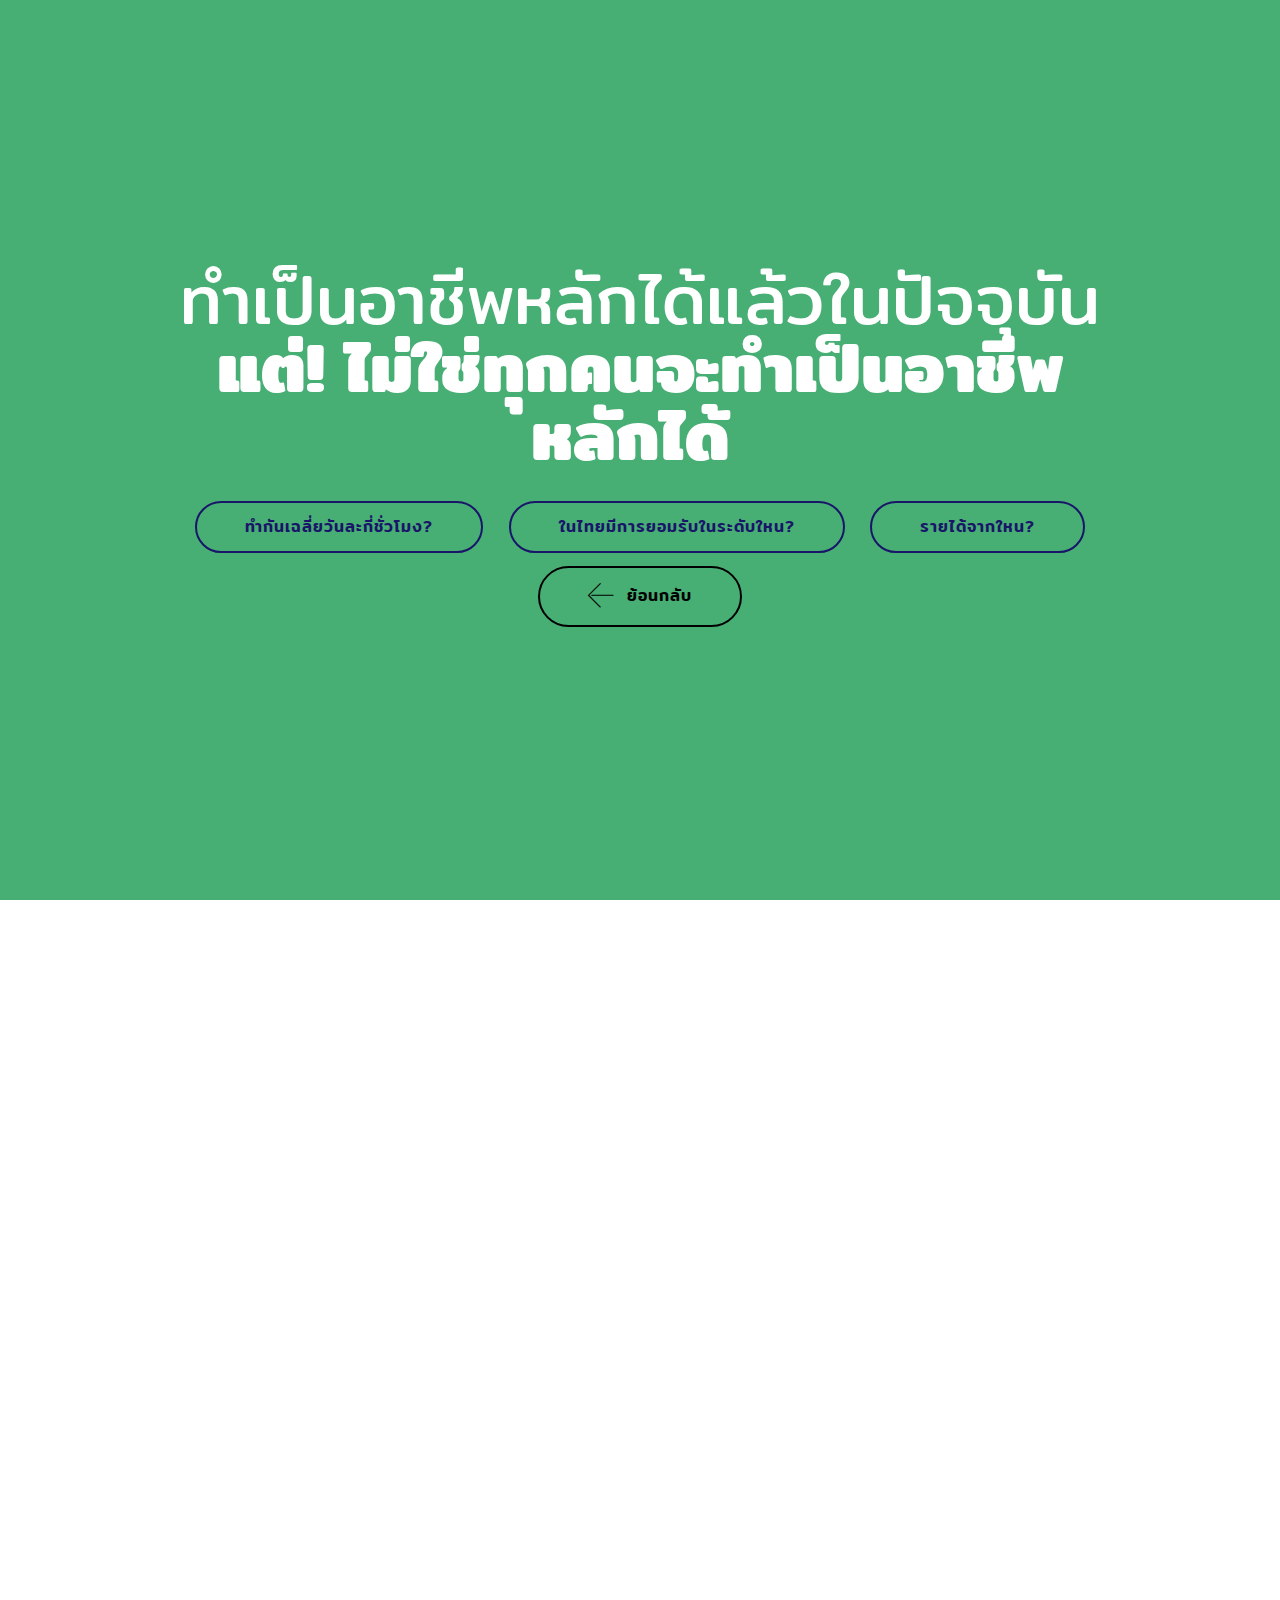
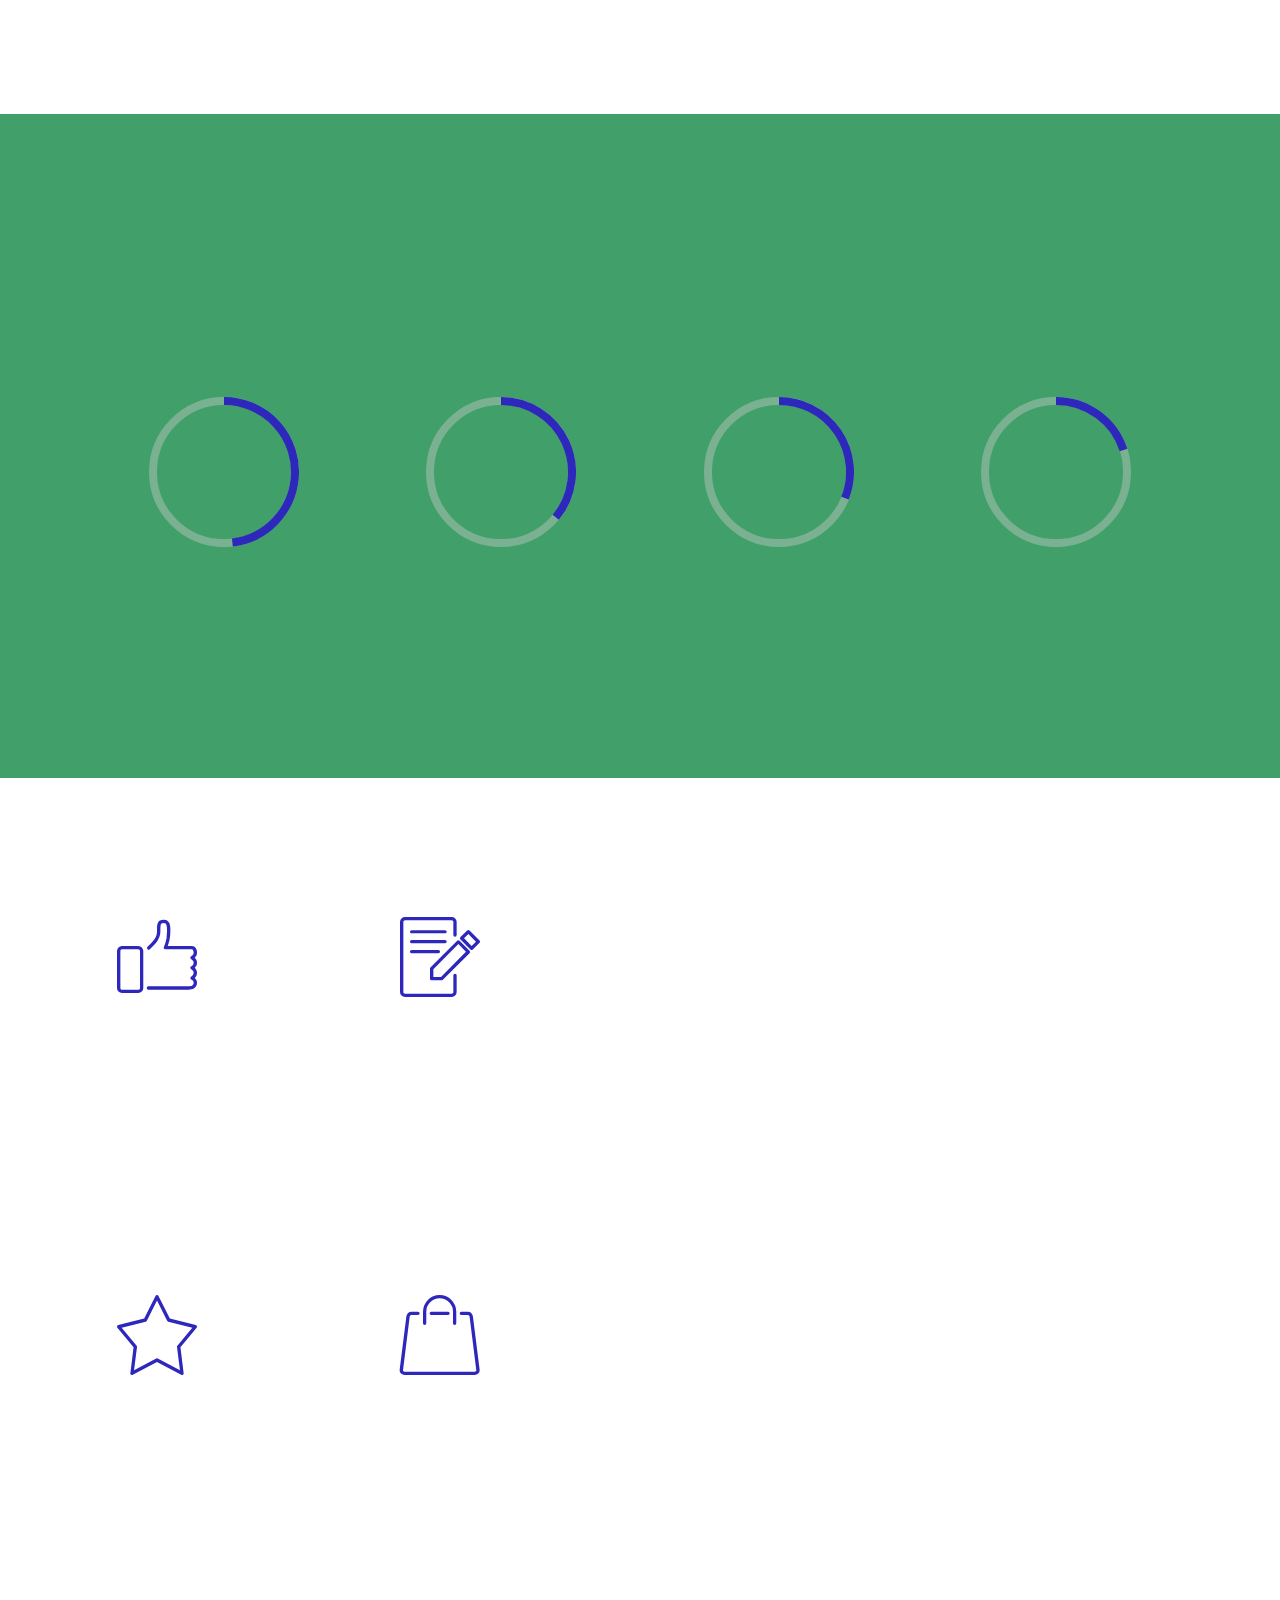
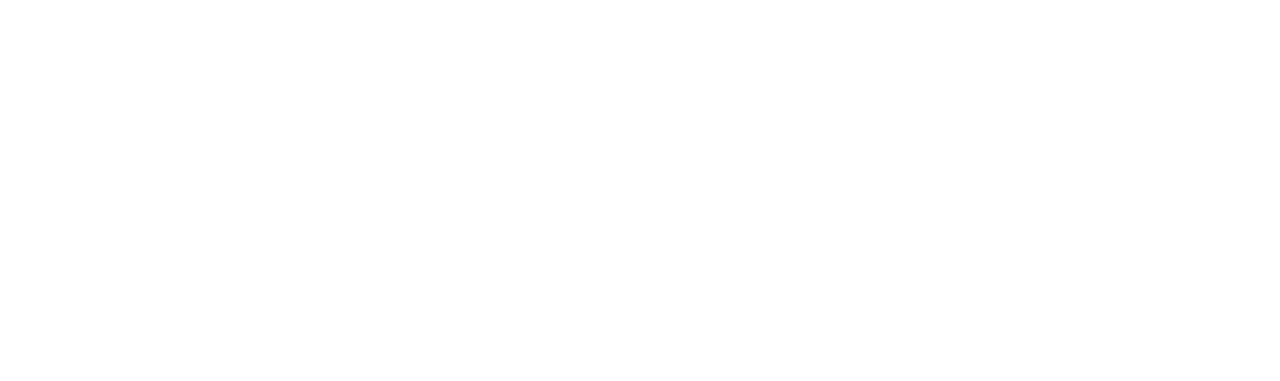
==== commit 1d6875c2: "create github pages" ====
--- a/page1.html
+++ b/page1.html
@@ -43,7 +43,7 @@
 
 </section>
 
-<section class="engine"><a href="https://mobirise.info/e">make your own website for free</a></section><section class="features18 popup-btn-cards cid-rEwyygquPa" id="features18-g">
+<section class="engine"><a href="https://mobirise.info/z">best css templates</a></section><section class="features18 popup-btn-cards cid-rEwyygquPa" id="features18-g">
 
     
 
--- a/assets/mobirise/css/mbr-additional.css
+++ b/assets/mobirise/css/mbr-additional.css
@@ -18,11 +18,11 @@
 }
 .display-2 {
   font-family: 'Mitr', sans-serif;
-  font-size: 3rem;
+  font-size: 2.6rem;
   font-display: swap;
 }
 .display-2 > .mbr-iconfont {
-  font-size: 4.8rem;
+  font-size: 4.16rem;
 }
 .display-4 {
   font-family: 'Mitr', sans-serif;
@@ -60,9 +60,9 @@
     line-height: calc( 1.4 * (2.1374999999999997rem + (4.25 - 2.1374999999999997) * ((100vw - 20rem) / (48 - 20))));
   }
   .display-2 {
-    font-size: 2.4rem;
-    font-size: calc( 1.7rem + (3 - 1.7) * ((100vw - 20rem) / (48 - 20)));
-    line-height: calc( 1.4 * (1.7rem + (3 - 1.7) * ((100vw - 20rem) / (48 - 20))));
+    font-size: 2.08rem;
+    font-size: calc( 1.56rem + (2.6 - 1.56) * ((100vw - 20rem) / (48 - 20)));
+    line-height: calc( 1.4 * (1.56rem + (2.6 - 1.56) * ((100vw - 20rem) / (48 - 20))));
   }
   .display-4 {
     font-size: 0.8rem;
--- a/assets/mobirise/css/mbr-additional.css
+++ b/assets/mobirise/css/mbr-additional.css
@@ -18,11 +18,11 @@
 }
 .display-2 {
   font-family: 'Mitr', sans-serif;
-  font-size: 3rem;
+  font-size: 2.6rem;
   font-display: swap;
 }
 .display-2 > .mbr-iconfont {
-  font-size: 4.8rem;
+  font-size: 4.16rem;
 }
 .display-4 {
   font-family: 'Mitr', sans-serif;
@@ -60,9 +60,9 @@
     line-height: calc( 1.4 * (2.1374999999999997rem + (4.25 - 2.1374999999999997) * ((100vw - 20rem) / (48 - 20))));
   }
   .display-2 {
-    font-size: 2.4rem;
-    font-size: calc( 1.7rem + (3 - 1.7) * ((100vw - 20rem) / (48 - 20)));
-    line-height: calc( 1.4 * (1.7rem + (3 - 1.7) * ((100vw - 20rem) / (48 - 20))));
+    font-size: 2.08rem;
+    font-size: calc( 1.56rem + (2.6 - 1.56) * ((100vw - 20rem) / (48 - 20)));
+    line-height: calc( 1.4 * (1.56rem + (2.6 - 1.56) * ((100vw - 20rem) / (48 - 20))));
   }
   .display-4 {
     font-size: 0.8rem;
